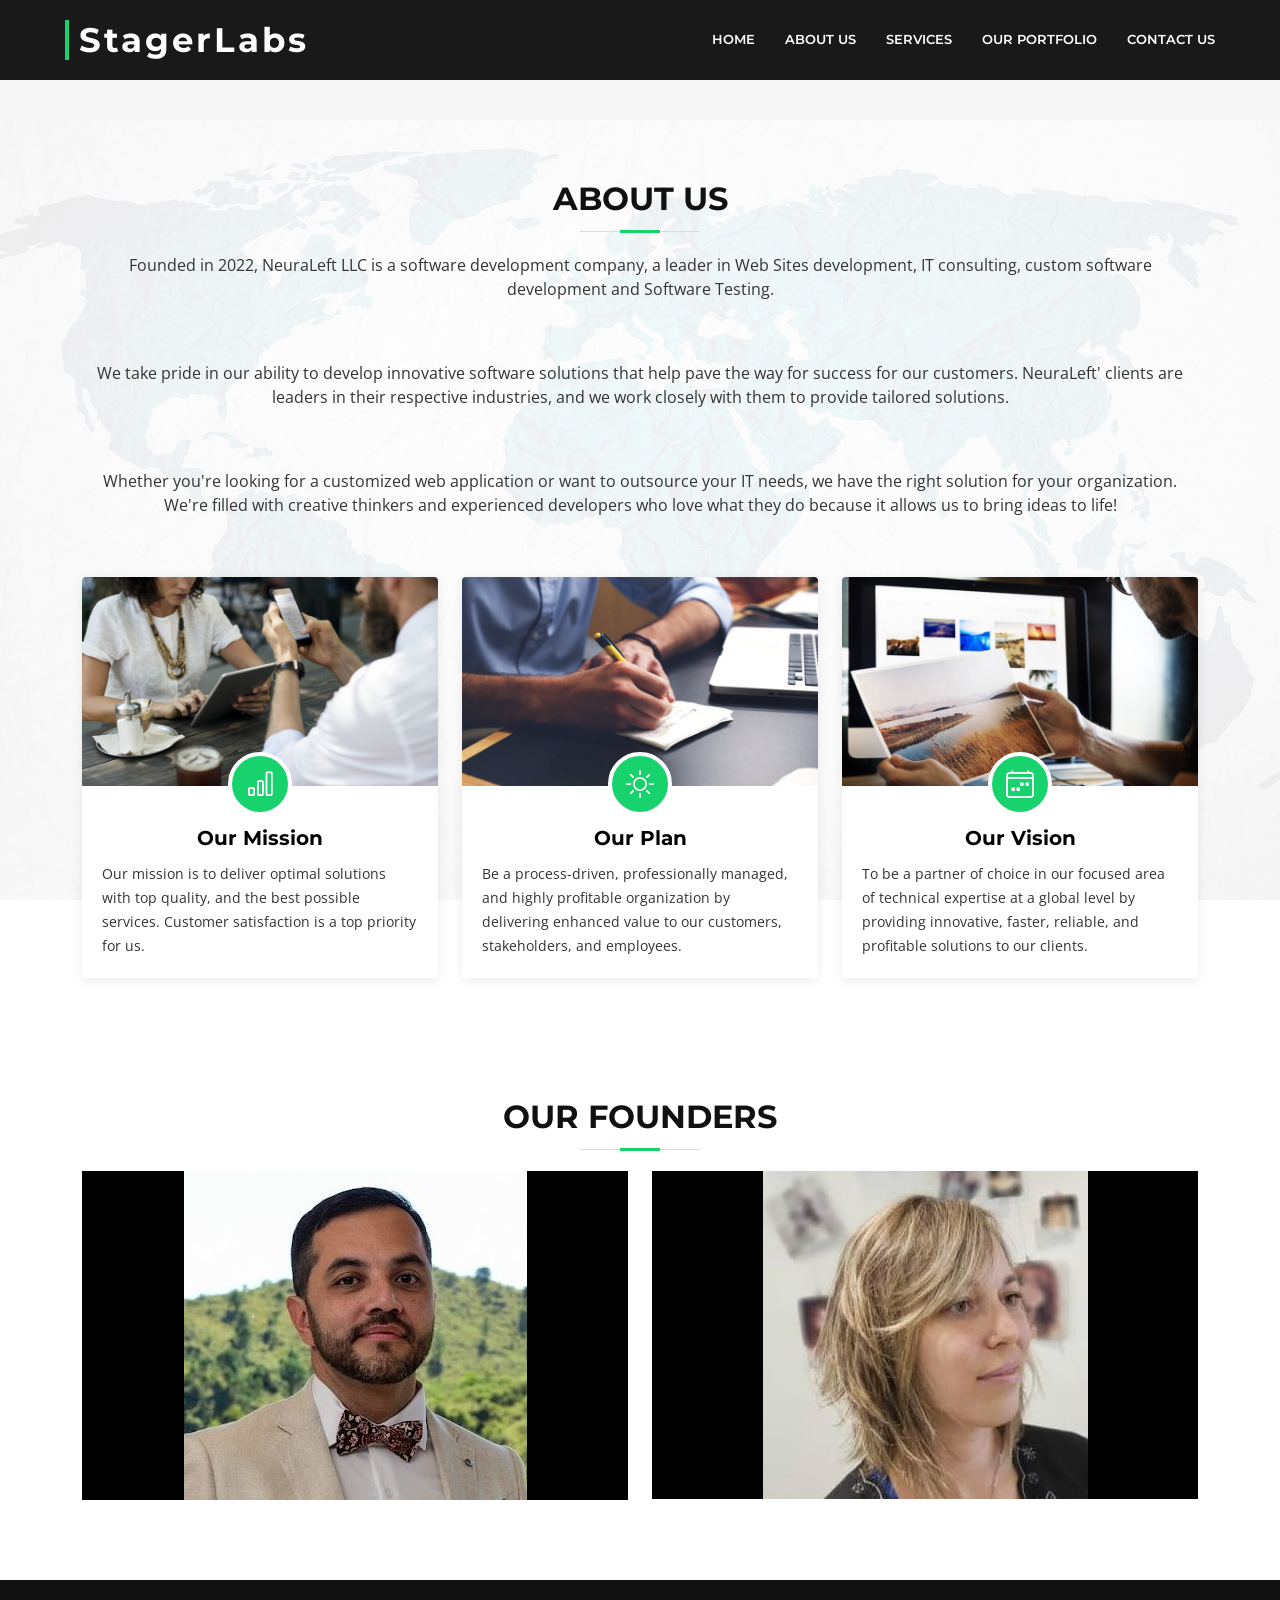
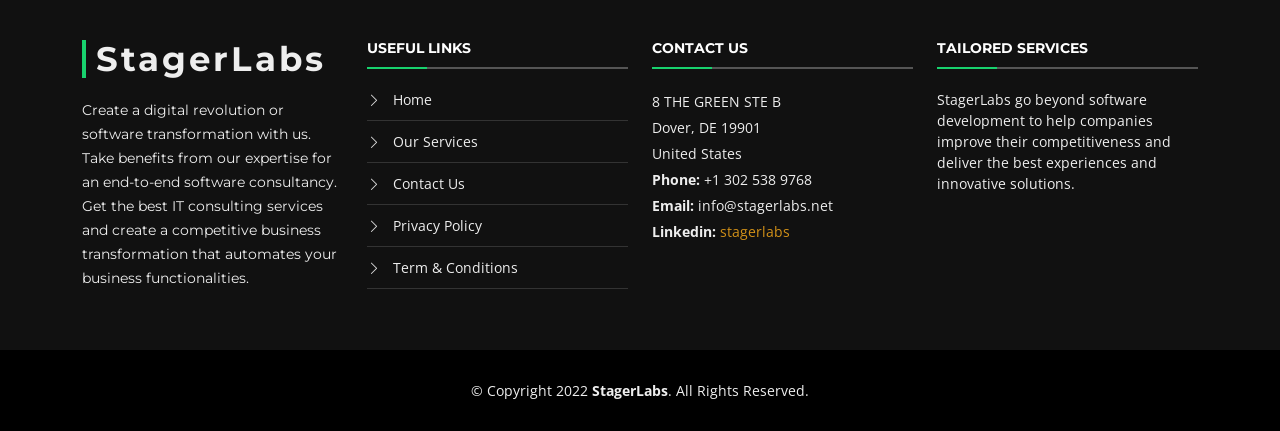
==== about-us/index.html @ a1358d3e "some changes" ====
<!DOCTYPE html>
<html lang="en">

<head>
  <meta charset="utf-8">
  <meta content="width=device-width, initial-scale=1.0" name="viewport">

  <title>StagerLabs LLC</title>
  <meta content="" name="description">
  <meta content="" name="keywords">

  <!-- Favicons -->
  <link href="assets/img/favicon.png" rel="icon">
  <link href="assets/img/apple-touch-icon.png" rel="apple-touch-icon">

  <!-- Google Fonts -->
  <link href="https://fonts.googleapis.com/css?family=Open+Sans:300,300i,400,400i,700,700i|Montserrat:300,400,500,700" rel="stylesheet">

  <!-- Vendor CSS Files -->
  <link href="assets/vendor/animate.css/animate.min.css" rel="stylesheet">
  <link href="assets/vendor/aos/aos.css" rel="stylesheet">
  <link href="assets/vendor/bootstrap/css/bootstrap.min.css" rel="stylesheet">
  <link href="assets/vendor/bootstrap-icons/bootstrap-icons.css" rel="stylesheet">
  <link href="assets/vendor/glightbox/css/glightbox.min.css" rel="stylesheet">
  <link href="assets/vendor/swiper/swiper-bundle.min.css" rel="stylesheet">

  <!-- Template Main CSS File -->
  <link href="assets/css/style.css" rel="stylesheet">
  
	<!-- Global site tag (gtag.js) - Google Analytics -->
	<script async src="https://www.googletagmanager.com/gtag/js?id=G-P2Z96GZ2QM"></script>
	<script>
	  window.dataLayer = window.dataLayer || [];
	  function gtag(){dataLayer.push(arguments);}
	  gtag('js', new Date());

	  gtag('config', 'G-P2Z96GZ2QM');
	</script>
  
</head>

<body>

  <!-- ======= Header ======= -->
  <header id="header" class="fixed-top d-flex align-items-center">
    <div class="container-fluid">

      <div class="row justify-content-center align-items-center">
        <div class="col-xl-11 d-flex align-items-center justify-content-between">
          <h1 class="logo"><a href="https://stagerlabs.net/">StagerLabs</a></h1>

          <nav id="navbar" class="navbar">
            <ul>
              <li><a class="nav-link scrollto" href="https://www.stagerlabs.net/">Home</a></li>
              <li><a class="nav-link scrollto" href="https://www.stagerlabs.net/about-us">About Us</a></li>
              <li><a class="nav-link scrollto" href="https://www.stagerlabs.net/services">Services</a></li>
              <li><a class="nav-link scrollto" href="https://www.stagerlabs.net/portfolio">Our Portfolio</a></li>
              <li><a class="nav-link scrollto" href="https://www.stagerlabs.net/contact-us">Contact Us</a></li>		  
            </ul>
            <i class="bi bi-list mobile-nav-toggle"></i>
          </nav><!-- .navbar -->
        </div>
      </div>

    </div>
  </header><!-- End Header -->

  <main id="main">
  
    <!-- ======= Breadcrumbs ======= -->
    <section id="breadcrumbs" class="breadcrumbs">
      <div class="container"></div>
    </section><!-- End Breadcrumbs -->  

    <!-- ======= About Us Section ======= -->
    <section id="about">
      <div class="container" data-aos="fade-up">

        <header class="section-header">
          <h3>About Us</h3>
		  
          <p> Founded in 2022, NeuraLeft LLC is a software development company, a leader in Web Sites development, IT consulting, custom software development and Software Testing. </p>
		  <p> We take pride in our ability to develop innovative software solutions that help pave the way for success for our customers. NeuraLeft' clients are leaders in their respective industries, and we work closely with them to provide tailored solutions. </p> 
		  
		  <p> Whether you're looking for a customized web application or want to outsource your IT needs, we have the right solution for your organization. We're filled with creative thinkers and experienced developers who love what they do because it allows us to bring ideas to life! </p>		  
		  
		  
        </header>

        <div class="row about-cols">

          <div class="col-md-4" data-aos="fade-up" data-aos-delay="100">
            <div class="about-col">
              <div class="img">
                <img src="assets/img/about-mission.jpg" alt="" class="img-fluid">
                <div class="icon"><i class="bi bi-bar-chart"></i></div>
              </div>
              <h2 class="title"><a href="#">Our Mission</a></h2>
              <p>
                Our mission is to deliver optimal solutions with top quality, and the best possible services. Customer satisfaction is a top priority for us.
              </p>
            </div>
          </div>

          <div class="col-md-4" data-aos="fade-up" data-aos-delay="200">
            <div class="about-col">
              <div class="img">
                <img src="assets/img/about-plan.jpg" alt="" class="img-fluid">
                <div class="icon"><i class="bi bi-brightness-high"></i></div>
              </div>
              <h2 class="title"><a href="#">Our Plan</a></h2>
              <p>
                Be a process-driven, professionally managed, and highly profitable organization by delivering enhanced value to our customers, stakeholders, and employees.
              </p>
            </div>
          </div>

          <div class="col-md-4" data-aos="fade-up" data-aos-delay="300">
            <div class="about-col">
              <div class="img">
                <img src="assets/img/about-vision.jpg" alt="" class="img-fluid">
                <div class="icon"><i class="bi bi-calendar4-week"></i></div>
              </div>
              <h2 class="title"><a href="#">Our Vision</a></h2>
              <p>
                To be a partner of choice in our focused area of technical expertise at a global level by providing innovative, faster, reliable, and profitable solutions to our clients.
              </p>
            </div>
          </div>

        </div>

      </div>
    </section><!-- End About Us Section -->
	
    <!-- ======= Team Section ======= -->
    <section id="team">
      <div class="container" data-aos="fade-up">
        <div class="section-header">
          <h3>Our Founders</h3>
        </div>

        <div class="row">

          <div class="col-md-6 col-sm-4">
            <div class="member" data-aos="fade-up" data-aos-delay="100">
              <img src="assets/img/team-1.jpg" class="img-fluid" alt="">
              <div class="member-info">
                <div class="member-info-content">
                  <h4>Marcos Oviedo</h4>
                  <span>CEO & CTO</span>
                  <div class="social">
                    <a href="https://twitter.com/marcosd4h"><i class="bi bi-twitter"></i></a>
                    <a href="https://github.com/marcosd4h/"><i class="bi bi-github"></i></a>
                    <a href="https://www.linkedin.com/in/marcosoviedo/"><i class="bi bi-linkedin"></i></a>
                  </div>
                </div>
              </div>
            </div>
          </div>

          <div class="col-md-6 col-sm-4">
            <div class="member" data-aos="fade-up" data-aos-delay="200">
              <img src="assets/img/team-2.jpg" class="img-fluid" alt="">
              <div class="member-info">
                <div class="member-info-content">
                  <h4>Belen Perez Herrera</h4>
                  <span>RRHH</span>
                  <div class="social">
                     <a href="https://www.linkedin.com/in/belen-perez-herrera-75100838/"><i class="bi bi-linkedin"></i></a>
                  </div>
                </div>
              </div>
            </div>
          </div>

        </div>
      </div>
    </section><!-- End Team Section -->	

  </main><!-- End #main -->

  <!-- ======= Footer ======= -->
  <footer id="footer">
    <div class="footer-top">
      <div class="container">
        <div class="row">

          <div class="col-lg-3 col-md-6 footer-info">
            <h3>StagerLabs</h3>
            <p>Create a digital revolution or software transformation with us. Take benefits from our expertise for an end-to-end software consultancy. Get the best IT consulting services and create a competitive business transformation that automates your business functionalities.</p>
          </div>

          <div class="col-lg-3 col-md-6 footer-links">
            <h4>Useful Links</h4>
            <ul>
              <li><i class="bi bi-chevron-right"></i> <a href="https://www.stagerlabs.net/">Home</a></li>
              <li><i class="bi bi-chevron-right"></i> <a href="https://www.stagerlabs.net/services">Our Services</a></li>
              <li><i class="bi bi-chevron-right"></i> <a href="https://www.stagerlabs.net/contact-us">Contact Us</a></li>			  
              <li><i class="bi bi-chevron-right"></i> <a href="https://www.stagerlabs.net/privacy-policy">Privacy Policy</a></li>
              <li><i class="bi bi-chevron-right"></i> <a href="https://www.stagerlabs.net/terms-conditions">Term & Conditions</a></li>
            </ul>
          </div>

          <div class="col-lg-3 col-md-6 footer-contact">
            <h4>Contact Us</h4>
            <p>
              8 THE GREEN STE B <br>
              Dover, DE 19901<br>
              United States <br>
              <strong>Phone:</strong> +1 302 538 9768<br>
              <strong>Email:</strong> info@stagerlabs.net<br>
              <strong>Linkedin:</strong> <a href="https://linkedin.com/company/stagerlabs">stagerlabs</a><br>
            </p>

          </div>

          <div class="col-lg-3 col-md-6 footer-newsletter">
            <h4>Tailored services</h4>
            <p>StagerLabs go beyond software development to help companies improve their competitiveness and deliver the best experiences and innovative solutions. </p>
          </div>

        </div>
      </div>
    </div>

    <div class="container">
      <div class="copyright">
        &copy; Copyright 2022 <strong>StagerLabs</strong>. All Rights Reserved.
      </div>
    </div>
  </footer><!-- End Footer -->

  <a href="#" class="back-to-top d-flex align-items-center justify-content-center"><i class="bi bi-arrow-up-short"></i></a>
  <!-- Uncomment below i you want to use a preloader -->
  <!-- <div id="preloader"></div> -->

  <!-- Vendor JS Files -->
  <script src="assets/vendor/purecounter/purecounter.js"></script>
  <script src="assets/vendor/aos/aos.js"></script>
  <script src="assets/vendor/bootstrap/js/bootstrap.bundle.min.js"></script>
  <script src="assets/vendor/glightbox/js/glightbox.min.js"></script>
  <script src="assets/vendor/isotope-layout/isotope.pkgd.min.js"></script>
  <script src="assets/vendor/swiper/swiper-bundle.min.js"></script>
  <script src="assets/vendor/waypoints/noframework.waypoints.js"></script>
  <script src="assets/vendor/php-email-form/validate.js"></script>

  <!-- Template Main JS File -->
  <script src="assets/js/main.js"></script>

</body>

</html>
---- about-us/assets/css/style.css ----
/**
* Template Name: BizPage - v5.8.0
* Template URL: https://bootstrapmade.com/bizpage-bootstrap-business-template/
* Author: BootstrapMade.com
* License: https://bootstrapmade.com/license/
*/

/*--------------------------------------------------------------
# General
--------------------------------------------------------------*/
body {
  background: #fff;
  color: #666666;
  font-family: "Open Sans", sans-serif;
}

a {
  color: #d29118;
  transition: 0.5s;
  text-decoration: none;
}

a:hover, a:active, a:focus {
  color: #d29118;
  outline: none;
  text-decoration: none;
}

p {
  padding: 0;
  margin: 0 0 30px 0;
}

h1, h2, h3, h4, h5, h6 {
  font-family: "Montserrat", sans-serif;
  font-weight: 400;
  margin: 0 0 20px 0;
  padding: 0;
}

/*--------------------------------------------------------------
# Back to top button
--------------------------------------------------------------*/
.back-to-top {
  position: fixed;
  visibility: hidden;
  opacity: 0;
  right: 15px;
  bottom: 15px;
  z-index: 996;
  background: #18d26e;
  width: 40px;
  height: 40px;
  border-radius: 50px;
  transition: all 0.4s;
}
.back-to-top i {
  font-size: 28px;
  color: #fff;
  line-height: 0;
}
.back-to-top:hover {
  background: #2ce782;
  color: #fff;
}
.back-to-top.active {
  visibility: visible;
  opacity: 1;
}

/* Prelaoder */
#preloader {
  position: fixed;
  top: 0;
  left: 0;
  right: 0;
  bottom: 0;
  z-index: 9999;
  overflow: hidden;
  background: #fff;
}

#preloader:before {
  content: "";
  position: fixed;
  top: calc(50% - 30px);
  left: calc(50% - 30px);
  border: 6px solid #f2f2f2;
  border-top: 6px solid #18d26e;
  border-radius: 50%;
  width: 60px;
  height: 60px;
  -webkit-animation: animate-preloader 1s linear infinite;
  animation: animate-preloader 1s linear infinite;
}

@-webkit-keyframes animate-preloader {
  0% {
    transform: rotate(0deg);
  }
  100% {
    transform: rotate(360deg);
  }
}

@keyframes animate-preloader {
  0% {
    transform: rotate(0deg);
  }
  100% {
    transform: rotate(360deg);
  }
}
/*--------------------------------------------------------------
# Header
--------------------------------------------------------------*/
#header {
  transition: all 0.5s;
  z-index: 997;
  background: rgba(0, 0, 0, 0.9);
  height: 80px;
}
#header.header-transparent {
  background: transparent;
}
#header.header-scrolled {
  background: rgba(0, 0, 0, 0.9);
  height: 60px;
}
#header .logo {
  font-size: 34px;
  margin: 0;
  padding: 0;
  font-family: "Montserrat", sans-serif;
  font-weight: 700;
  letter-spacing: 3px;
  padding-left: 10px;
  border-left: 4px solid #18d26e;
}
#header .logo a {
  color: #fff;
}
#header .logo img {
  max-height: 40px;
}
@media (max-width: 992px) {
  #header .logo {
    font-size: 28px;
  }
}

/*--------------------------------------------------------------
# Navigation Menu
--------------------------------------------------------------*/
/**
* Desktop Navigation 
*/
.navbar {
  padding: 0;
}
.navbar ul {
  margin: 0;
  padding: 0;
  display: flex;
  list-style: none;
  align-items: center;
}
.navbar li {
  position: relative;
}
.navbar a, .navbar a:focus {
  display: flex;
  align-items: center;
  justify-content: space-between;
  padding: 10px 0 10px 30px;
  font-family: "Montserrat", sans-serif;
  font-size: 13px;
  font-weight: 600;
  color: #fff;
  white-space: nowrap;
  text-transform: uppercase;
  transition: 0.3s;
}
.navbar a i, .navbar a:focus i {
  font-size: 12px;
  line-height: 0;
  margin-left: 5px;
}
.navbar a:hover, .navbar .active, .navbar .active:focus, .navbar li:hover > a {
  color: #18d26e;
}
.navbar .dropdown ul {
  display: block;
  position: absolute;
  left: 14px;
  top: calc(100% + 30px);
  margin: 0;
  padding: 10px 0;
  z-index: 99;
  opacity: 0;
  visibility: hidden;
  background: #fff;
  box-shadow: 0px 0px 30px rgba(127, 137, 161, 0.25);
  transition: 0.3s;
}
.navbar .dropdown ul li {
  min-width: 200px;
}
.navbar .dropdown ul a {
  padding: 10px 20px;
  text-transform: none;
  color: #666666;
}
.navbar .dropdown ul a i {
  font-size: 12px;
}
.navbar .dropdown ul a:hover, .navbar .dropdown ul .active:hover, .navbar .dropdown ul li:hover > a {
  color: #18d26e;
}
.navbar .dropdown:hover > ul {
  opacity: 1;
  top: 100%;
  visibility: visible;
}
.navbar .dropdown .dropdown ul {
  top: 0;
  left: calc(100% - 30px);
  visibility: hidden;
}
.navbar .dropdown .dropdown:hover > ul {
  opacity: 1;
  top: 0;
  left: 100%;
  visibility: visible;
}
@media (max-width: 1366px) {
  .navbar .dropdown .dropdown ul {
    left: -90%;
  }
  .navbar .dropdown .dropdown:hover > ul {
    left: -100%;
  }
}

/**
* Mobile Navigation 
*/
.mobile-nav-toggle {
  color: #fff;
  font-size: 28px;
  cursor: pointer;
  display: none;
  line-height: 0;
  transition: 0.5s;
}

@media (max-width: 991px) {
  .mobile-nav-toggle {
    display: block;
  }

  .navbar ul {
    display: none;
  }
}
.navbar-mobile {
  position: fixed;
  overflow: hidden;
  top: 0;
  right: 0;
  left: 0;
  bottom: 0;
  background: rgba(26, 26, 26, 0.9);
  transition: 0.3s;
  z-index: 999;
}
.navbar-mobile .mobile-nav-toggle {
  position: absolute;
  top: 15px;
  right: 15px;
}
.navbar-mobile ul {
  display: block;
  position: absolute;
  top: 55px;
  right: 15px;
  bottom: 15px;
  left: 15px;
  padding: 10px 0;
  background-color: #fff;
  overflow-y: auto;
  transition: 0.3s;
}
.navbar-mobile a, .navbar-mobile a:focus {
  padding: 10px 20px;
  font-size: 15px;
  color: #333333;
}
.navbar-mobile a:hover, .navbar-mobile .active, .navbar-mobile li:hover > a {
  color: #18d26e;
}
.navbar-mobile .getstarted, .navbar-mobile .getstarted:focus {
  margin: 15px;
}
.navbar-mobile .dropdown ul {
  position: static;
  display: none;
  margin: 10px 20px;
  padding: 10px 0;
  z-index: 99;
  opacity: 1;
  visibility: visible;
  background: #fff;
  box-shadow: 0px 0px 30px rgba(127, 137, 161, 0.25);
}
.navbar-mobile .dropdown ul li {
  min-width: 200px;
}
.navbar-mobile .dropdown ul a {
  padding: 10px 20px;
}
.navbar-mobile .dropdown ul a i {
  font-size: 12px;
}
.navbar-mobile .dropdown ul a:hover, .navbar-mobile .dropdown ul .active:hover, .navbar-mobile .dropdown ul li:hover > a {
  color: #18d26e;
}
.navbar-mobile .dropdown > .dropdown-active {
  display: block;
}

/*--------------------------------------------------------------
# Hero Section
--------------------------------------------------------------*/
#hero {
  width: 100%;
  height: 100vh;
  background: #000;
  overflow: hidden;
  position: relative;
}
@media (max-height: 500px) {
  #hero {
    height: 150vh;
  }
}
#hero .carousel, #hero .carousel-inner, #hero .carousel-item, #hero .carousel-item::before {
  position: absolute;
  top: 0;
  right: 0;
  left: 0;
  bottom: 0;
}
#hero .carousel-item {
  background-size: cover;
  background-position: center;
  background-repeat: no-repeat;
}
#hero .carousel-item::before {
  content: "";
  background-color: rgba(0, 0, 0, 0.7);
}
#hero .carousel-container {
  display: flex;
  justify-content: center;
  align-items: center;
  position: absolute;
  bottom: 0;
  top: 70px;
  left: 50px;
  right: 50px;
}
#hero .container {
  text-align: center;
}
#hero h2 {
  color: #fff;
  margin-bottom: 30px;
  font-size: 48px;
  font-weight: 700;
}
@media (max-width: 768px) {
  #hero h2 {
    font-size: 28px;
  }
}
#hero p {
  width: 80%;
  margin: 0 auto 30px auto;
  color: #fff;
}
@media (min-width: 1024px) {
  #hero p {
    width: 60%;
  }
}
#hero .carousel-fade {
  overflow: hidden;
}
#hero .carousel-fade .carousel-inner .carousel-item {
  transition-property: opacity;
}
#hero .carousel-fade .carousel-inner .carousel-item,
#hero .carousel-fade .carousel-inner .active.carousel-item-start,
#hero .carousel-fade .carousel-inner .active.carousel-item-end {
  opacity: 0;
}
#hero .carousel-fade .carousel-inner .active,
#hero .carousel-fade .carousel-inner .carousel-item-next.carousel-item-start,
#hero .carousel-fade .carousel-inner .carousel-item-prev.carousel-item-end {
  opacity: 1;
  transition: 0.5s;
}
#hero .carousel-fade .carousel-inner .carousel-item-next,
#hero .carousel-fade .carousel-inner .carousel-item-prev,
#hero .carousel-fade .carousel-inner .active.carousel-item-start,
#hero .carousel-fade .carousel-inner .active.carousel-item-end {
  left: 0;
  transform: translate3d(0, 0, 0);
}
#hero .carousel-control-prev, #hero .carousel-control-next {
  width: 10%;
}
@media (min-width: 1024px) {
  #hero .carousel-control-prev, #hero .carousel-control-next {
    width: 5%;
  }
}
#hero .carousel-control-next-icon, #hero .carousel-control-prev-icon {
  background: none;
  font-size: 32px;
  line-height: 1;
}
#hero .carousel-indicators li {
  cursor: pointer;
}
#hero .btn-get-started {
  font-family: "Montserrat", sans-serif;
  font-weight: 500;
  font-size: 16px;
  letter-spacing: 1px;
  display: inline-block;
  padding: 8px 32px;
  border-radius: 50px;
  transition: 0.5s;
  margin: 10px;
  color: #fff;
  background: #18d26e;
}
#hero .btn-get-started:hover {
  background: #fff;
  color: #18d26e;
}

/*--------------------------------------------------------------
# Sections
--------------------------------------------------------------*/
section {
  overflow: hidden;
}

/* Sections Header
--------------------------------*/
.section-header h3 {
  font-size: 32px;
  color: #111;
  text-transform: uppercase;
  text-align: center;
  font-weight: 700;
  position: relative;
  padding-bottom: 15px;
}
.section-header h3::before {
  content: "";
  position: absolute;
  display: block;
  width: 120px;
  height: 1px;
  background: #ddd;
  bottom: 1px;
  left: calc(50% - 60px);
}
.section-header h3::after {
  content: "";
  position: absolute;
  display: block;
  width: 40px;
  height: 3px;
  background: #18d26e;
  bottom: 0;
  left: calc(50% - 20px);
}
.section-header p {
  text-align: center;
  padding-bottom: 30px;
  color: #333;
}

/* Section with background
--------------------------------*/
.section-bg {
  background: #f7f7f7;
}

/*--------------------------------------------------------------
# Breadcrumbs
--------------------------------------------------------------*/
.breadcrumbs {
  padding: 20px 0;
  background-color: #f7f7f7;
  min-height: 40px;
  margin-top: 80px;
}
.breadcrumbs h2 {
  font-size: 24px;
  margin-bottom: 0;
  font-weight: 400;
}
.breadcrumbs ol {
  display: flex;
  flex-wrap: wrap;
  list-style: none;
  padding: 0;
  margin: 0;
  font-size: 14px;
}
.breadcrumbs ol li + li {
  padding-left: 10px;
}
.breadcrumbs ol li + li::before {
  display: inline-block;
  padding-right: 10px;
  color: #6c757d;
  content: "/";
}
@media (max-width: 768px) {
  .breadcrumbs .d-flex {
    display: block !important;
  }
  .breadcrumbs ol {
    display: block;
  }
  .breadcrumbs ol li {
    display: inline-block;
  }
}

/* Featured Services Section
--------------------------------*/
#featured-services {
  background: #000;
}
#featured-services .box {
  padding: 30px 20px;
}
#featured-services .box-bg {
  background-image: linear-gradient(0deg, #000000 0%, #242323 50%, #000000 100%);
}
#featured-services i {
  color: #18d26e;
  font-size: 48px;
  display: inline-block;
  line-height: 1;
}
#featured-services h4 {
  font-weight: 400;
  margin: 15px 0;
  font-size: 18px;
}
#featured-services h4 a {
  color: #fff;
}
#featured-services h4 a:hover {
  color: #18d26e;
}
#featured-services p {
  font-size: 14px;
  line-height: 24px;
  color: #fff;
  margin-bottom: 0;
}

/* About Us Section
--------------------------------*/
#about {
  background: url("../img/about-bg.jpg") center top no-repeat fixed;
  background-size: cover;
  padding: 60px 0 40px 0;
  position: relative;
}
#about::before {
  content: "";
  position: absolute;
  left: 0;
  right: 0;
  top: 0;
  bottom: 0;
  background: rgba(255, 255, 255, 0.92);
  z-index: 9;
}
#about .container {
  position: relative;
  z-index: 10;
}
#about .about-col {
  background: #fff;
  border-radius: 0 0 4px 4px;
  box-shadow: 0px 2px 12px rgba(0, 0, 0, 0.08);
  margin-bottom: 20px;
}
#about .about-col .img {
  position: relative;
}
#about .about-col .img img {
  border-radius: 4px 4px 0 0;
}
#about .about-col .icon {
  width: 64px;
  height: 64px;
  text-align: center;
  position: absolute;
  background-color: #18d26e;
  border-radius: 50%;
  border: 4px solid #fff;
  left: calc(50% - 32px);
  bottom: -30px;
  transition: 0.3s;
  display: flex;
  align-items: center;
  justify-content: center;
}
#about .about-col i {
  font-size: 28px;
  line-height: 0;
  color: #fff;
  transition: 0.3s;
}
#about .about-col:hover .icon {
  background-color: #fff;
}
#about .about-col:hover i {
  color: #18d26e;
}
#about .about-col h2 {
  color: #000;
  text-align: center;
  font-weight: 700;
  font-size: 20px;
  padding: 0;
  margin: 40px 0 12px 0;
}
#about .about-col h2 a {
  color: #000;
}
#about .about-col h2 a:hover {
  color: #18d26e;
}
#about .about-col p {
  font-size: 14px;
  line-height: 24px;
  color: #333;
  margin-bottom: 0;
  padding: 0 20px 20px 20px;
}

/* Services Section
--------------------------------*/
#services {
  background: #fff;
  background-size: cover;
  padding: 60px 0 40px 0;
}
#services .box {
  margin-bottom: 30px;
}
#services .icon {
  float: left;
}
#services .icon i {
  color: #18d26e;
  font-size: 36px;
  line-height: 0;
  transition: 0.5s;
}
#services .title {
  margin-left: 60px;
  font-weight: 700;
  margin-bottom: 15px;
  font-size: 18px;
}
#services .title a {
  color: #111;
}
#services .box:hover .title a {
  color: #18d26e;
}
#services .description {
  font-size: 14px;
  margin-left: 60px;
  line-height: 24px;
  margin-bottom: 0;
}

/* Call To Action Section
--------------------------------*/
#call-to-action {
  background: linear-gradient(rgba(0, 142, 99, 0.1), rgba(0, 0, 0, 0.1)), url(../img/call-to-action-bg.jpg) fixed center center;
  background-size: cover;
  padding: 60px 0;
}
#call-to-action h3 {
  color: #fff;
  font-size: 28px;
  font-weight: 700;
}
#call-to-action p {
  color: #fff;
}
#call-to-action .cta-btn {
  font-family: "Montserrat", sans-serif;
  text-transform: uppercase;
  font-weight: 500;
  font-size: 16px;
  letter-spacing: 1px;
  display: inline-block;
  padding: 8px 28px;
  border-radius: 25px;
  transition: 0.5s;
  margin-top: 10px;
  border: 2px solid #fff;
  color: #fff;
}
#call-to-action .cta-btn:hover {
  background: #18d26e;
  border: 2px solid #18d26e;
}

/* Call To Action Section
--------------------------------*/
#skills {
  padding: 60px 0;
}
#skills .progress {
  height: 35px;
  margin-bottom: 10px;
  border-radius: 0;
}
#skills .progress .skill {
  font-family: "Open Sans", sans-serif;
  line-height: 35px;
  padding: 0;
  margin: 0 0 0 20px;
  text-transform: uppercase;
}
#skills .progress .skill .val {
  float: right;
  font-style: normal;
  margin: 0 20px 0 0;
}
#skills .progress-bar {
  width: 1px;
  text-align: left;
  transition: 0.9s;
}

/* Facts Section
--------------------------------*/
#facts {
  background: url("../img/facts-bg.jpg") center top no-repeat fixed;
  background-size: cover;
  padding: 60px 0 0 0;
  position: relative;
}
#facts::before {
  content: "";
  position: absolute;
  left: 0;
  right: 0;
  top: 0;
  bottom: 0;
  background: rgba(255, 255, 255, 0.88);
  z-index: 9;
}
#facts .container {
  position: relative;
  z-index: 10;
}
#facts .counters span {
  font-family: "Montserrat", sans-serif;
  font-weight: bold;
  font-size: 48px;
  display: block;
  color: #18d26e;
}
#facts .counters p {
  padding: 0;
  margin: 0 0 20px 0;
  font-family: "Montserrat", sans-serif;
  font-size: 14px;
  color: #111;
}
#facts .facts-img {
  text-align: center;
  padding-top: 30px;
}

/* Portfolio Section
--------------------------------*/
#portfolio {
  padding: 60px 0;
}
#portfolio #portfolio-flters {
  padding: 0;
  margin: 5px 0 35px 0;
  list-style: none;
  text-align: center;
}
#portfolio #portfolio-flters li {
  cursor: pointer;
  margin: 15px 15px 15px 0;
  display: inline-block;
  padding: 10px 20px;
  font-size: 12px;
  line-height: 20px;
  color: #666666;
  border-radius: 4px;
  text-transform: uppercase;
  background: #fff;
  margin-bottom: 5px;
  transition: all 0.3s ease-in-out;
}
#portfolio #portfolio-flters li:hover, #portfolio #portfolio-flters li.filter-active {
  background: #18d26e;
  color: #fff;
}
#portfolio #portfolio-flters li:last-child {
  margin-right: 0;
}
#portfolio .portfolio-wrap {
  box-shadow: 0px 2px 12px rgba(0, 0, 0, 0.08);
  transition: 0.3s;
}
#portfolio .portfolio-wrap:hover {
  box-shadow: 0px 4px 14px rgba(0, 0, 0, 0.16);
}
#portfolio .portfolio-item {
  position: relative;
  height: 360px;
  overflow: hidden;
}
#portfolio .portfolio-item figure {
  background: #000;
  overflow: hidden;
  height: 240px;
  position: relative;
  border-radius: 4px 4px 0 0;
  margin: 0;
}
#portfolio .portfolio-item figure:hover img {
  opacity: 0.4;
  transition: 0.3s;
}
#portfolio .portfolio-item figure .link-preview, #portfolio .portfolio-item figure .link-details {
  position: absolute;
  display: inline-flex;
  align-items: center;
  justify-content: center;
  opacity: 0;
  line-height: 1;
  text-align: center;
  width: 36px;
  height: 36px;
  background: #fff;
  border-radius: 50%;
  transition: 0.2s linear;
}
#portfolio .portfolio-item figure .link-preview i, #portfolio .portfolio-item figure .link-details i {
  font-size: 22px;
  color: #333;
  line-height: 0;
}
#portfolio .portfolio-item figure .link-preview:hover, #portfolio .portfolio-item figure .link-details:hover {
  background: #18d26e;
}
#portfolio .portfolio-item figure .link-preview:hover i, #portfolio .portfolio-item figure .link-details:hover i {
  color: #fff;
}
#portfolio .portfolio-item figure .link-preview {
  left: calc(50% - 38px);
  top: calc(50% - 18px);
}
#portfolio .portfolio-item figure .link-details {
  right: calc(50% - 38px);
  top: calc(50% - 18px);
}
#portfolio .portfolio-item figure:hover .link-preview {
  opacity: 1;
  left: calc(50% - 44px);
}
#portfolio .portfolio-item figure:hover .link-details {
  opacity: 1;
  right: calc(50% - 44px);
}
#portfolio .portfolio-item .portfolio-info {
  background: #fff;
  text-align: center;
  padding: 30px;
  height: 90px;
  border-radius: 0 0 3px 3px;
}
#portfolio .portfolio-item .portfolio-info h4 {
  font-size: 18px;
  line-height: 1px;
  font-weight: 700;
  margin-bottom: 18px;
  padding-bottom: 0;
}
#portfolio .portfolio-item .portfolio-info h4 a {
  color: #333;
}
#portfolio .portfolio-item .portfolio-info h4 a:hover {
  color: #18d26e;
}
#portfolio .portfolio-item .portfolio-info p {
  padding: 0;
  margin: 0;
  color: #b8b8b8;
  font-weight: 500;
  font-size: 14px;
  text-transform: uppercase;
}

/*--------------------------------------------------------------
# Portfolio Details
--------------------------------------------------------------*/
.portfolio-details {
  padding-top: 40px;
}
.portfolio-details .portfolio-details-slider img {
  width: 100%;
}
.portfolio-details .portfolio-details-slider .swiper-pagination {
  margin-top: 20px;
  position: relative;
}
.portfolio-details .portfolio-details-slider .swiper-pagination .swiper-pagination-bullet {
  width: 12px;
  height: 12px;
  background-color: #fff;
  opacity: 1;
  border: 1px solid #18d26e;
}
.portfolio-details .portfolio-details-slider .swiper-pagination .swiper-pagination-bullet-active {
  background-color: #18d26e;
}
.portfolio-details .portfolio-info {
  padding: 30px;
  box-shadow: 0px 0 30px rgba(51, 51, 51, 0.08);
}
.portfolio-details .portfolio-info h3 {
  font-size: 22px;
  font-weight: 700;
  margin-bottom: 20px;
  padding-bottom: 20px;
  border-bottom: 1px solid #eee;
}
.portfolio-details .portfolio-info ul {
  list-style: none;
  padding: 0;
  font-size: 15px;
}
.portfolio-details .portfolio-info ul li + li {
  margin-top: 10px;
}
.portfolio-details .portfolio-description {
  padding-top: 30px;
}
.portfolio-details .portfolio-description h2 {
  font-size: 26px;
  font-weight: 700;
  margin-bottom: 20px;
}
.portfolio-details .portfolio-description p {
  padding: 0;
}

/* Clients Section
--------------------------------*/
#clients {
  padding: 60px 0;
}
#clients img {
  opacity: 0.5;
  transition: 0.3s;
}
#clients img:hover {
  opacity: 1;
}
#clients .swiper-pagination {
  margin-top: 30px;
  position: relative;
}
#clients .swiper-pagination .swiper-pagination-bullet {
  width: 12px;
  height: 12px;
  background-color: #fff;
  opacity: 1;
  border: 1px solid #18d26e;
}
#clients .swiper-pagination .swiper-pagination-bullet-active {
  background-color: #18d26e;
}

/* Testimonials Section
--------------------------------*/
#testimonials {
  padding: 60px 0;
}
#testimonials .section-header {
  margin-bottom: 40px;
}
#testimonials .testimonials-carousel, #testimonials .testimonials-slider {
  overflow: hidden;
}
#testimonials .testimonial-item {
  text-align: center;
}
#testimonials .testimonial-item .testimonial-img {
  width: 120px;
  border-radius: 50%;
  border: 4px solid #fff;
  margin: 0 auto;
}
#testimonials .testimonial-item h3 {
  font-size: 20px;
  font-weight: bold;
  margin: 10px 0 5px 0;
  color: #111;
}
#testimonials .testimonial-item h4 {
  font-size: 14px;
  color: #999;
  margin: 0 0 15px 0;
}
#testimonials .testimonial-item .quote-sign-left {
  margin-top: -15px;
  padding-right: 10px;
  display: inline-block;
  width: 37px;
}
#testimonials .testimonial-item .quote-sign-right {
  margin-bottom: -15px;
  padding-left: 10px;
  display: inline-block;
  max-width: 100%;
  width: 37px;
}
#testimonials .testimonial-item p {
  font-style: italic;
  margin: 0 auto 15px auto;
}
@media (min-width: 992px) {
  #testimonials .testimonial-item p {
    width: 80%;
  }
}
#testimonials .swiper-pagination {
  margin-top: 20px;
  position: relative;
}
#testimonials .swiper-pagination .swiper-pagination-bullet {
  width: 12px;
  height: 12px;
  background-color: #fff;
  opacity: 1;
  border: 1px solid #18d26e;
}
#testimonials .swiper-pagination .swiper-pagination-bullet-active {
  background-color: #18d26e;
}

/* Team Section
--------------------------------*/
#team {
  background: #fff;
  padding: 60px 0;
}
#team .member {
  text-align: center;
  margin-bottom: 20px;
  background: #000;
  position: relative;
}
#team .member .member-info {
  opacity: 0;
  display: flex;
  justify-content: center;
  align-items: center;
  position: absolute;
  bottom: 0;
  top: 0;
  left: 0;
  right: 0;
  transition: 0.2s;
}
#team .member .member-info-content {
  margin-top: -50px;
  transition: margin 0.2s;
}
#team .member:hover .member-info {
  background: rgba(0, 0, 0, 0.7);
  opacity: 1;
  transition: 0.4s;
}
#team .member:hover .member-info-content {
  margin-top: 0;
  transition: margin 0.4s;
}
#team .member h4 {
  font-weight: 700;
  margin-bottom: 2px;
  font-size: 18px;
  color: #fff;
}
#team .member span {
  font-style: italic;
  display: block;
  font-size: 13px;
  color: #fff;
}
#team .member .social {
  margin-top: 15px;
}
#team .member .social a {
  transition: none;
  color: #fff;
}
#team .member .social a:hover {
  color: #18d26e;
}
#team .member .social i {
  font-size: 18px;
  margin: 0 2px;
}

/* Contact Section
--------------------------------*/
#contact {
  padding: 60px 0;
}
#contact .contact-info {
  margin-bottom: 20px;
  text-align: center;
}
#contact .contact-info i {
  font-size: 48px;
  display: inline-block;
  margin-bottom: 10px;
  color: #18d26e;
}
#contact .contact-info address, #contact .contact-info p {
  margin-bottom: 0;
  color: #000;
}
#contact .contact-info h3 {
  font-size: 18px;
  margin-bottom: 15px;
  font-weight: bold;
  text-transform: uppercase;
  color: #999;
}
#contact .contact-info a {
  color: #000;
}
#contact .contact-info a:hover {
  color: #18d26e;
}
#contact .contact-address, #contact .contact-phone, #contact .contact-email {
  margin-bottom: 20px;
}
@media (min-width: 768px) {
  #contact .contact-address, #contact .contact-phone, #contact .contact-email {
    padding: 20px 0;
  }
}
@media (min-width: 768px) {
  #contact .contact-phone {
    border-left: 1px solid #ddd;
    border-right: 1px solid #ddd;
  }
}
#contact .php-email-form {
  box-shadow: 0 0 30px rgba(214, 215, 216, 0.6);
  padding: 30px;
  background: #fff;
}
#contact .php-email-form .error-message {
  display: none;
  color: #fff;
  background: #ed3c0d;
  text-align: left;
  padding: 15px;
  font-weight: 600;
}
#contact .php-email-form .error-message br + br {
  margin-top: 25px;
}
#contact .php-email-form .sent-message {
  display: none;
  color: #fff;
  background: #18d26e;
  text-align: center;
  padding: 15px;
  font-weight: 600;
}
#contact .php-email-form .loading {
  display: none;
  background: #fff;
  text-align: center;
  padding: 15px;
}
#contact .php-email-form .loading:before {
  content: "";
  display: inline-block;
  border-radius: 50%;
  width: 24px;
  height: 24px;
  margin: 0 10px -6px 0;
  border: 3px solid #18d26e;
  border-top-color: #eee;
  -webkit-animation: animate-loading 1s linear infinite;
  animation: animate-loading 1s linear infinite;
}
#contact .php-email-form .form-group {
  margin-bottom: 20px;
}
#contact .php-email-form input, #contact .php-email-form textarea {
  padding: 10px 14px;
  border-radius: 0;
  box-shadow: none;
  font-size: 15px;
}
#contact .php-email-form input::focus, #contact .php-email-form textarea::focus {
  background-color: #18d26e;
}
#contact .php-email-form button[type=submit] {
  background: #18d26e;
  border: 0;
  padding: 10px 30px;
  color: #fff;
  transition: 0.4s;
  cursor: pointer;
}
#contact .php-email-form button[type=submit]:hover {
  background: #13a456;
}
@-webkit-keyframes animate-loading {
  0% {
    transform: rotate(0deg);
  }
  100% {
    transform: rotate(360deg);
  }
}
@keyframes animate-loading {
  0% {
    transform: rotate(0deg);
  }
  100% {
    transform: rotate(360deg);
  }
}

/*--------------------------------------------------------------
# Blog
--------------------------------------------------------------*/
.blog {
  padding: 40px 0 20px 0;
}
.blog .entry {
  padding: 30px;
  margin-bottom: 60px;
  box-shadow: 0 4px 16px rgba(0, 0, 0, 0.1);
}
.blog .entry .entry-img {
  max-height: 440px;
  margin: -30px -30px 20px -30px;
  overflow: hidden;
}
.blog .entry .entry-title {
  font-size: 28px;
  font-weight: bold;
  padding: 0;
  margin: 0 0 20px 0;
}
.blog .entry .entry-title a {
  color: #333333;
  transition: 0.3s;
}
.blog .entry .entry-title a:hover {
  color: #18d26e;
}
.blog .entry .entry-meta {
  margin-bottom: 15px;
  color: #18d26e;
}
.blog .entry .entry-meta ul {
  display: flex;
  flex-wrap: wrap;
  list-style: none;
  align-items: center;
  padding: 0;
  margin: 0;
}
.blog .entry .entry-meta ul li + li {
  padding-left: 20px;
}
.blog .entry .entry-meta i {
  font-size: 16px;
  margin-right: 8px;
  line-height: 0;
}
.blog .entry .entry-meta a {
  color: #666666;
  font-size: 14px;
  display: inline-block;
  line-height: 1;
}
.blog .entry .entry-content p {
  line-height: 24px;
}
.blog .entry .entry-content .read-more {
  -moz-text-align-last: right;
  text-align-last: right;
}
.blog .entry .entry-content .read-more a {
  display: inline-block;
  background: #fff;
  color: #333333;
  padding: 6px 30px 8px 30px;
  transition: 0.3s;
  font-size: 14px;
  border-radius: 50px;
  border: 2px solid #18d26e;
}
.blog .entry .entry-content .read-more a:hover {
  background: #18d26e;
  color: #fff;
}
.blog .entry .entry-content h3 {
  font-size: 22px;
  margin-top: 30px;
  font-weight: bold;
}
.blog .entry .entry-content blockquote {
  overflow: hidden;
  background-color: #fafafa;
  padding: 60px;
  position: relative;
  text-align: center;
  margin: 20px 0;
}
.blog .entry .entry-content blockquote p {
  color: #666666;
  line-height: 1.6;
  margin-bottom: 0;
  font-style: italic;
  font-weight: 500;
  font-size: 22px;
}
.blog .entry .entry-content blockquote::after {
  content: "";
  position: absolute;
  left: 0;
  top: 0;
  bottom: 0;
  width: 3px;
  background-color: #18d26e;
  margin-top: 20px;
  margin-bottom: 20px;
}
.blog .entry .entry-footer {
  padding-top: 10px;
  border-top: 1px solid #e6e6e6;
}
.blog .entry .entry-footer i {
  color: #18d26e;
  display: inline;
}
.blog .entry .entry-footer a {
  color: #666666;
  transition: 0.3s;
}
.blog .entry .entry-footer a:hover {
  color: #18d26e;
}
.blog .entry .entry-footer .cats {
  list-style: none;
  display: inline;
  padding: 0 20px 0 0;
  font-size: 14px;
}
.blog .entry .entry-footer .cats li {
  display: inline-block;
}
.blog .entry .entry-footer .tags {
  list-style: none;
  display: inline;
  padding: 0;
  font-size: 14px;
}
.blog .entry .entry-footer .tags li {
  display: inline-block;
}
.blog .entry .entry-footer .tags li + li::before {
  padding-right: 6px;
  color: #6c757d;
  content: ",";
}
.blog .entry .entry-footer .share {
  font-size: 16px;
}
.blog .entry .entry-footer .share i {
  padding-left: 5px;
}
.blog .entry-single {
  margin-bottom: 30px;
}
.blog .blog-author {
  padding: 20px;
  margin-bottom: 30px;
  box-shadow: 0 4px 16px rgba(0, 0, 0, 0.1);
}
.blog .blog-author img {
  width: 120px;
  margin-right: 20px;
}
.blog .blog-author h4 {
  font-weight: 600;
  font-size: 22px;
  margin-bottom: 0px;
  padding: 0;
  color: #333333;
}
.blog .blog-author .social-links {
  margin: 0 10px 10px 0;
}
.blog .blog-author .social-links a {
  color: rgba(51, 51, 51, 0.4);
  margin-right: 5px;
  transition: 0.3s;
}
.blog .blog-author .social-links a:hover {
  color: #18d26e;
}
.blog .blog-author p {
  font-style: italic;
  color: #666666;
}
.blog .blog-comments {
  margin-bottom: 30px;
}
.blog .blog-comments .comments-count {
  font-weight: bold;
}
.blog .blog-comments .comment {
  margin-top: 30px;
  position: relative;
}
.blog .blog-comments .comment .comment-img {
  margin-right: 14px;
}
.blog .blog-comments .comment .comment-img img {
  width: 60px;
}
.blog .blog-comments .comment h5 {
  font-size: 16px;
  margin-bottom: 2px;
}
.blog .blog-comments .comment h5 a {
  font-weight: bold;
  color: #666666;
  transition: 0.3s;
}
.blog .blog-comments .comment h5 a:hover {
  color: #333333;
}
.blog .blog-comments .comment h5 .reply {
  padding-left: 10px;
  color: #18d26e;
}
.blog .blog-comments .comment h5 .reply i {
  font-size: 20px;
}
.blog .blog-comments .comment time {
  display: block;
  font-size: 14px;
  color: #999999;
  margin-bottom: 5px;
}
.blog .blog-comments .comment.comment-reply {
  padding-left: 40px;
}
.blog .blog-comments .reply-form {
  margin-top: 30px;
  padding: 30px;
  box-shadow: 0 4px 16px rgba(0, 0, 0, 0.1);
}
.blog .blog-comments .reply-form h4 {
  font-weight: bold;
  font-size: 22px;
}
.blog .blog-comments .reply-form p {
  font-size: 14px;
}
.blog .blog-comments .reply-form input {
  border-radius: 4px;
  padding: 10px 10px;
  font-size: 14px;
}
.blog .blog-comments .reply-form input:focus {
  box-shadow: none;
  border-color: #666666;
}
.blog .blog-comments .reply-form textarea {
  border-radius: 4px;
  padding: 10px 10px;
  font-size: 14px;
}
.blog .blog-comments .reply-form textarea:focus {
  box-shadow: none;
  border-color: #666666;
}
.blog .blog-comments .reply-form .form-group {
  margin-bottom: 25px;
}
.blog .blog-comments .reply-form .btn-primary {
  border-radius: 50px;
  padding: 10px 30px;
  border: 0;
  background-color: #18d26e;
}
.blog .blog-comments .reply-form .btn-primary:hover {
  background-color: #1ee57a;
}
.blog .blog-pagination {
  color: #18d26e;
}
.blog .blog-pagination ul {
  display: flex;
  padding: 0;
  margin: 0;
  list-style: none;
}
.blog .blog-pagination li {
  margin: 0 5px;
  transition: 0.3s;
}
.blog .blog-pagination li a {
  color: #18d26e;
  padding: 6px 20px;
  display: flex;
  align-items: center;
  justify-content: center;
  border-radius: 50px;
  font-weight: bold;
}
.blog .blog-pagination li.active, .blog .blog-pagination li:hover {
  background: #18d26e;
  border-radius: 50px;
}
.blog .blog-pagination li.active a, .blog .blog-pagination li:hover a {
  color: #fff;
}
.blog .sidebar {
  padding: 30px;
  margin: 0 0 60px 20px;
  box-shadow: 0 4px 16px rgba(0, 0, 0, 0.1);
}
.blog .sidebar .sidebar-title {
  font-size: 20px;
  font-weight: 700;
  padding: 0 0 0 0;
  margin: 0 0 15px 0;
  color: #333333;
  position: relative;
}
.blog .sidebar .sidebar-item {
  margin-bottom: 30px;
}
.blog .sidebar .search-form form {
  background: #fff;
  border: 1px solid #ddd;
  padding: 3px 10px;
  position: relative;
  border-radius: 50px;
}
.blog .sidebar .search-form form input {
  border: 0;
  padding: 4px;
  border-radius: 4px;
  width: calc(100% - 70px);
  box-shadow: none;
}
.blog .sidebar .search-form form input:focus {
  box-shadow: none;
}
.blog .sidebar .search-form form button {
  position: absolute;
  top: 0;
  right: 0;
  bottom: 0;
  border: 0;
  background: none;
  font-size: 16px;
  padding: 0 30px;
  margin: -1px;
  background: #18d26e;
  color: #fff;
  transition: 0.3s;
  line-height: 0;
  border-radius: 50px;
}
.blog .sidebar .search-form form button i {
  line-height: 0;
}
.blog .sidebar .search-form form button:hover {
  background: #13a456;
}
.blog .sidebar .categories ul {
  list-style: none;
  padding: 0;
}
.blog .sidebar .categories ul li + li {
  padding-top: 10px;
}
.blog .sidebar .categories ul a {
  color: #333333;
  transition: 0.3s;
}
.blog .sidebar .categories ul a:hover {
  color: #18d26e;
}
.blog .sidebar .categories ul a span {
  padding-left: 5px;
  color: #b3b3b3;
  font-size: 14px;
}
.blog .sidebar .recent-posts .post-item + .post-item {
  margin-top: 15px;
}
.blog .sidebar .recent-posts img {
  width: 80px;
  float: left;
}
.blog .sidebar .recent-posts h4 {
  font-size: 15px;
  margin-left: 95px;
  font-weight: bold;
}
.blog .sidebar .recent-posts h4 a {
  color: #333333;
  transition: 0.3s;
}
.blog .sidebar .recent-posts h4 a:hover {
  color: #18d26e;
}
.blog .sidebar .recent-posts time {
  display: block;
  margin-left: 95px;
  font-style: italic;
  font-size: 14px;
  color: #b3b3b3;
}
.blog .sidebar .tags {
  margin-bottom: -10px;
}
.blog .sidebar .tags ul {
  list-style: none;
  padding: 0;
}
.blog .sidebar .tags ul li {
  display: inline-block;
}
.blog .sidebar .tags ul a {
  color: #333333;
  font-size: 14px;
  padding: 6px 20px;
  margin: 0 6px 8px 0;
  border: 1px solid #18d26e;
  display: inline-block;
  border-radius: 50px;
  transition: 0.3s;
}
.blog .sidebar .tags ul a:hover {
  color: #fff;
  background: #18d26e;
}
.blog .sidebar .tags ul a span {
  padding-left: 5px;
  color: white;
  font-size: 14px;
}

/*--------------------------------------------------------------
# Footer
--------------------------------------------------------------*/
#footer {
  background: #000;
  padding: 0 0 30px 0;
  color: #eee;
  font-size: 14px;
}
#footer .footer-top {
  background: #111;
  padding: 60px 0 30px 0;
}
#footer .footer-top .footer-info {
  margin-bottom: 30px;
}
#footer .footer-top .footer-info h3 {
  font-size: 34px;
  margin: 0 0 20px 0;
  padding: 2px 0 2px 10px;
  line-height: 1;
  font-family: "Montserrat", sans-serif;
  font-weight: 700;
  letter-spacing: 3px;
  border-left: 4px solid #18d26e;
}
#footer .footer-top .footer-info p {
  font-size: 14px;
  line-height: 24px;
  margin-bottom: 0;
  font-family: "Montserrat", sans-serif;
  color: #eee;
}
#footer .footer-top .social-links a {
  display: inline-block;
  background: #333;
  color: #eee;
  line-height: 1;
  margin-right: 4px;
  border-radius: 50%;
  width: 36px;
  height: 36px;
  transition: 0.3s;
  display: inline-flex;
  align-items: center;
  justify-content: center;
}
#footer .footer-top .social-links a i {
  line-height: 0;
  font-size: 16px;
}
#footer .footer-top .social-links a:hover {
  background: #18d26e;
  color: #fff;
}
#footer .footer-top h4 {
  font-size: 14px;
  font-weight: bold;
  color: #fff;
  text-transform: uppercase;
  position: relative;
  padding-bottom: 12px;
}
#footer .footer-top h4::before, #footer .footer-top h4::after {
  content: "";
  position: absolute;
  left: 0;
  bottom: 0;
  height: 2px;
}
#footer .footer-top h4::before {
  right: 0;
  background: #555;
}
#footer .footer-top h4::after {
  background: #18d26e;
  width: 60px;
}
#footer .footer-top .footer-links {
  margin-bottom: 30px;
}
#footer .footer-top .footer-links ul {
  list-style: none;
  padding: 0;
  margin: 0;
}
#footer .footer-top .footer-links ul i {
  padding-right: 8px;
  color: #ddd;
}
#footer .footer-top .footer-links ul li {
  border-bottom: 1px solid #333;
  padding: 10px 0;
}
#footer .footer-top .footer-links ul li:first-child {
  padding-top: 0;
}
#footer .footer-top .footer-links ul a {
  color: #eee;
}
#footer .footer-top .footer-links ul a:hover {
  color: #18d26e;
}
#footer .footer-top .footer-contact {
  margin-bottom: 30px;
}
#footer .footer-top .footer-contact p {
  line-height: 26px;
}
#footer .footer-top .footer-newsletter {
  margin-bottom: 30px;
}
#footer .footer-top .footer-newsletter input[type=email] {
  border: 0;
  padding: 6px 8px;
  width: 65%;
}
#footer .footer-top .footer-newsletter input[type=submit] {
  background: #18d26e;
  border: 0;
  width: 35%;
  padding: 6px 0;
  text-align: center;
  color: #fff;
  transition: 0.3s;
  cursor: pointer;
}
#footer .footer-top .footer-newsletter input[type=submit]:hover {
  background: #13a456;
}
#footer .copyright {
  text-align: center;
  padding-top: 30px;
}
#footer .credits {
  text-align: center;
  font-size: 13px;
  color: #ddd;
}
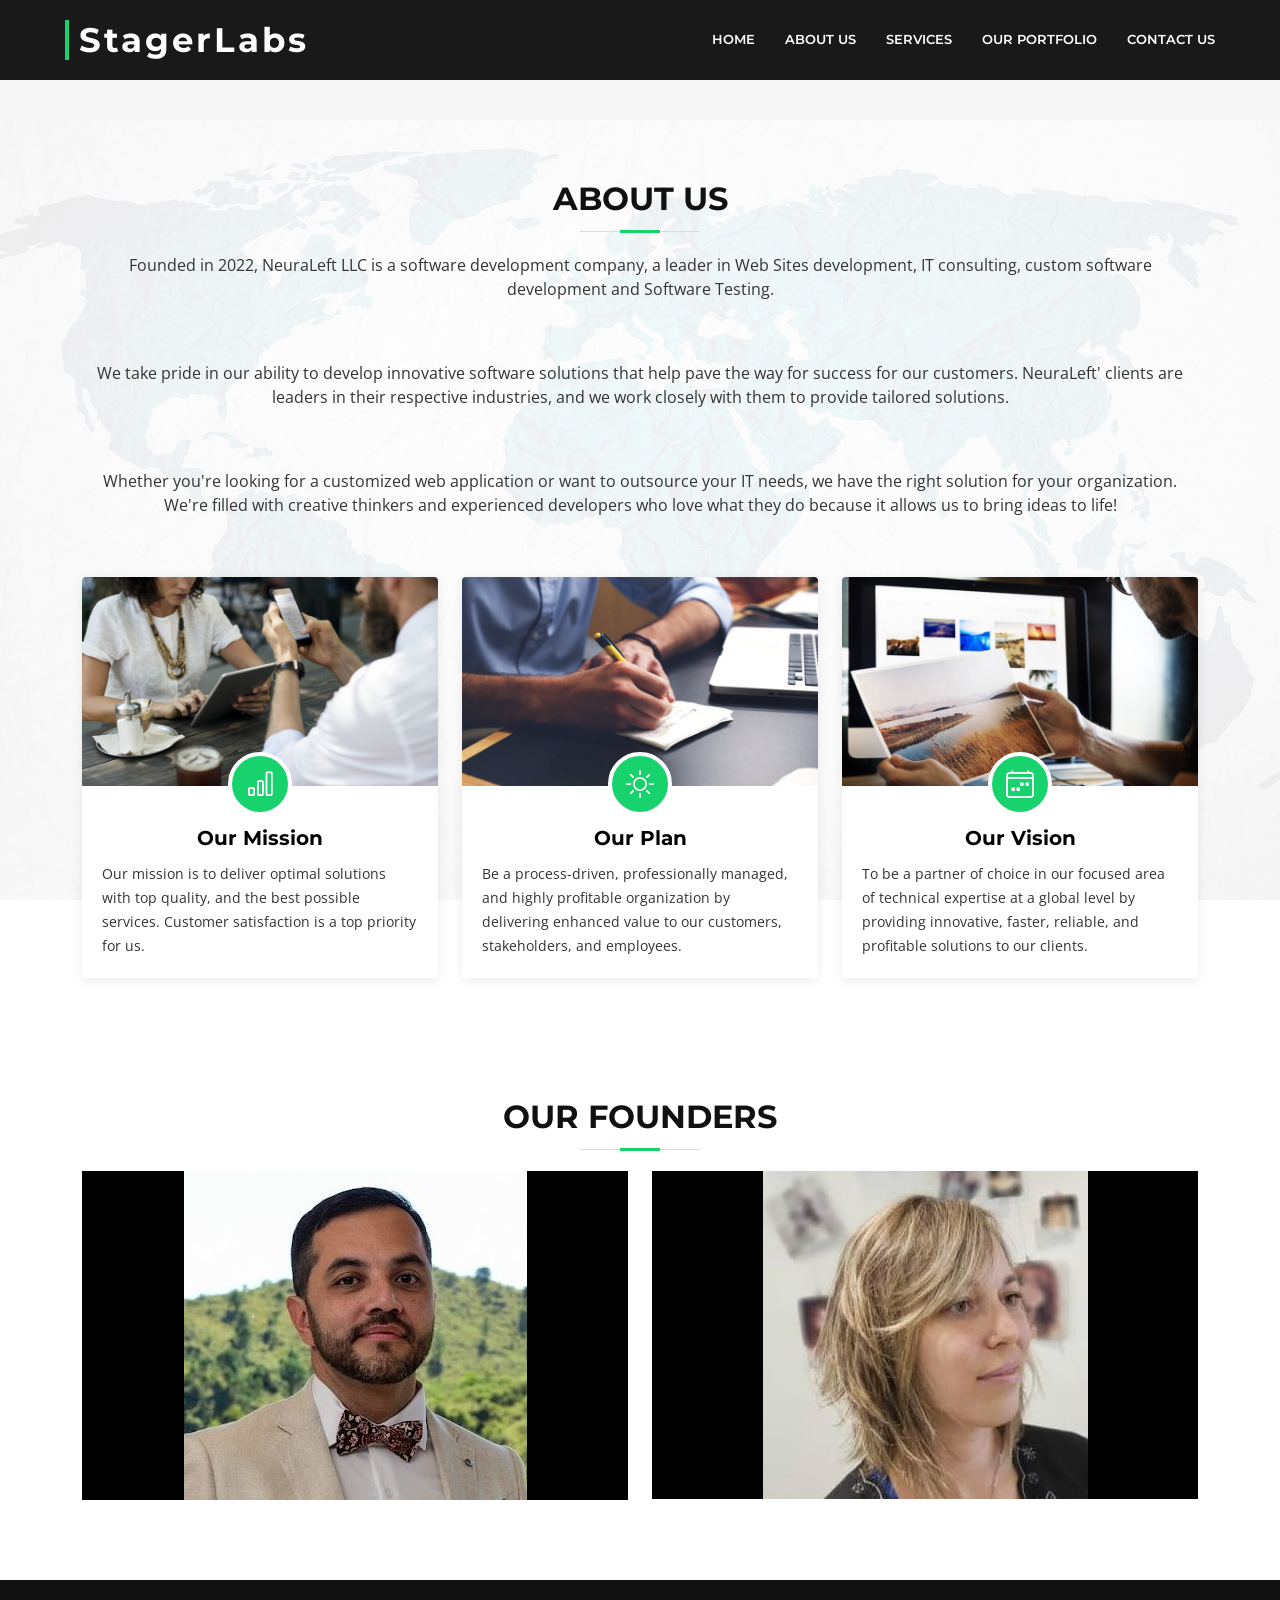
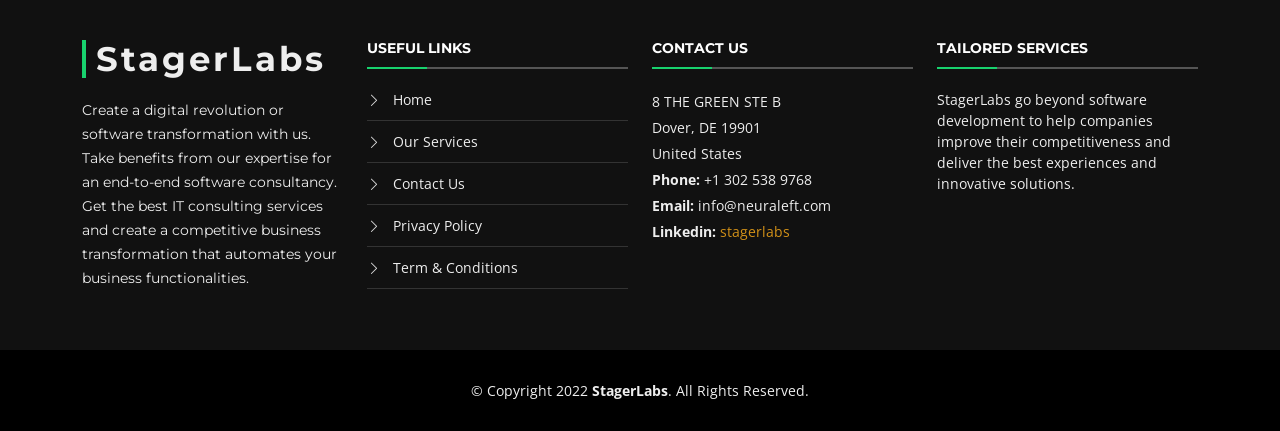
==== commit 4e9d6743: "replace stager per neuraleft" ====
--- a/about-us/index.html
+++ b/about-us/index.html
@@ -47,15 +47,15 @@
 
       <div class="row justify-content-center align-items-center">
         <div class="col-xl-11 d-flex align-items-center justify-content-between">
-          <h1 class="logo"><a href="https://stagerlabs.net/">StagerLabs</a></h1>
+          <h1 class="logo"><a href="https://neuraleft.com/">StagerLabs</a></h1>
 
           <nav id="navbar" class="navbar">
             <ul>
-              <li><a class="nav-link scrollto" href="https://www.stagerlabs.net/">Home</a></li>
-              <li><a class="nav-link scrollto" href="https://www.stagerlabs.net/about-us">About Us</a></li>
-              <li><a class="nav-link scrollto" href="https://www.stagerlabs.net/services">Services</a></li>
-              <li><a class="nav-link scrollto" href="https://www.stagerlabs.net/portfolio">Our Portfolio</a></li>
-              <li><a class="nav-link scrollto" href="https://www.stagerlabs.net/contact-us">Contact Us</a></li>		  
+              <li><a class="nav-link scrollto" href="https://www.neuraleft.com/">Home</a></li>
+              <li><a class="nav-link scrollto" href="https://www.neuraleft.com/about-us">About Us</a></li>
+              <li><a class="nav-link scrollto" href="https://www.neuraleft.com/services">Services</a></li>
+              <li><a class="nav-link scrollto" href="https://www.neuraleft.com/portfolio">Our Portfolio</a></li>
+              <li><a class="nav-link scrollto" href="https://www.neuraleft.com/contact-us">Contact Us</a></li>		  
             </ul>
             <i class="bi bi-list mobile-nav-toggle"></i>
           </nav><!-- .navbar -->
@@ -194,11 +194,11 @@
           <div class="col-lg-3 col-md-6 footer-links">
             <h4>Useful Links</h4>
             <ul>
-              <li><i class="bi bi-chevron-right"></i> <a href="https://www.stagerlabs.net/">Home</a></li>
-              <li><i class="bi bi-chevron-right"></i> <a href="https://www.stagerlabs.net/services">Our Services</a></li>
-              <li><i class="bi bi-chevron-right"></i> <a href="https://www.stagerlabs.net/contact-us">Contact Us</a></li>			  
-              <li><i class="bi bi-chevron-right"></i> <a href="https://www.stagerlabs.net/privacy-policy">Privacy Policy</a></li>
-              <li><i class="bi bi-chevron-right"></i> <a href="https://www.stagerlabs.net/terms-conditions">Term & Conditions</a></li>
+              <li><i class="bi bi-chevron-right"></i> <a href="https://www.neuraleft.com/">Home</a></li>
+              <li><i class="bi bi-chevron-right"></i> <a href="https://www.neuraleft.com/services">Our Services</a></li>
+              <li><i class="bi bi-chevron-right"></i> <a href="https://www.neuraleft.com/contact-us">Contact Us</a></li>			  
+              <li><i class="bi bi-chevron-right"></i> <a href="https://www.neuraleft.com/privacy-policy">Privacy Policy</a></li>
+              <li><i class="bi bi-chevron-right"></i> <a href="https://www.neuraleft.com/terms-conditions">Term & Conditions</a></li>
             </ul>
           </div>
 
@@ -209,7 +209,7 @@
               Dover, DE 19901<br>
               United States <br>
               <strong>Phone:</strong> +1 302 538 9768<br>
-              <strong>Email:</strong> info@stagerlabs.net<br>
+              <strong>Email:</strong> info@neuraleft.com<br>
               <strong>Linkedin:</strong> <a href="https://linkedin.com/company/stagerlabs">stagerlabs</a><br>
             </p>
 
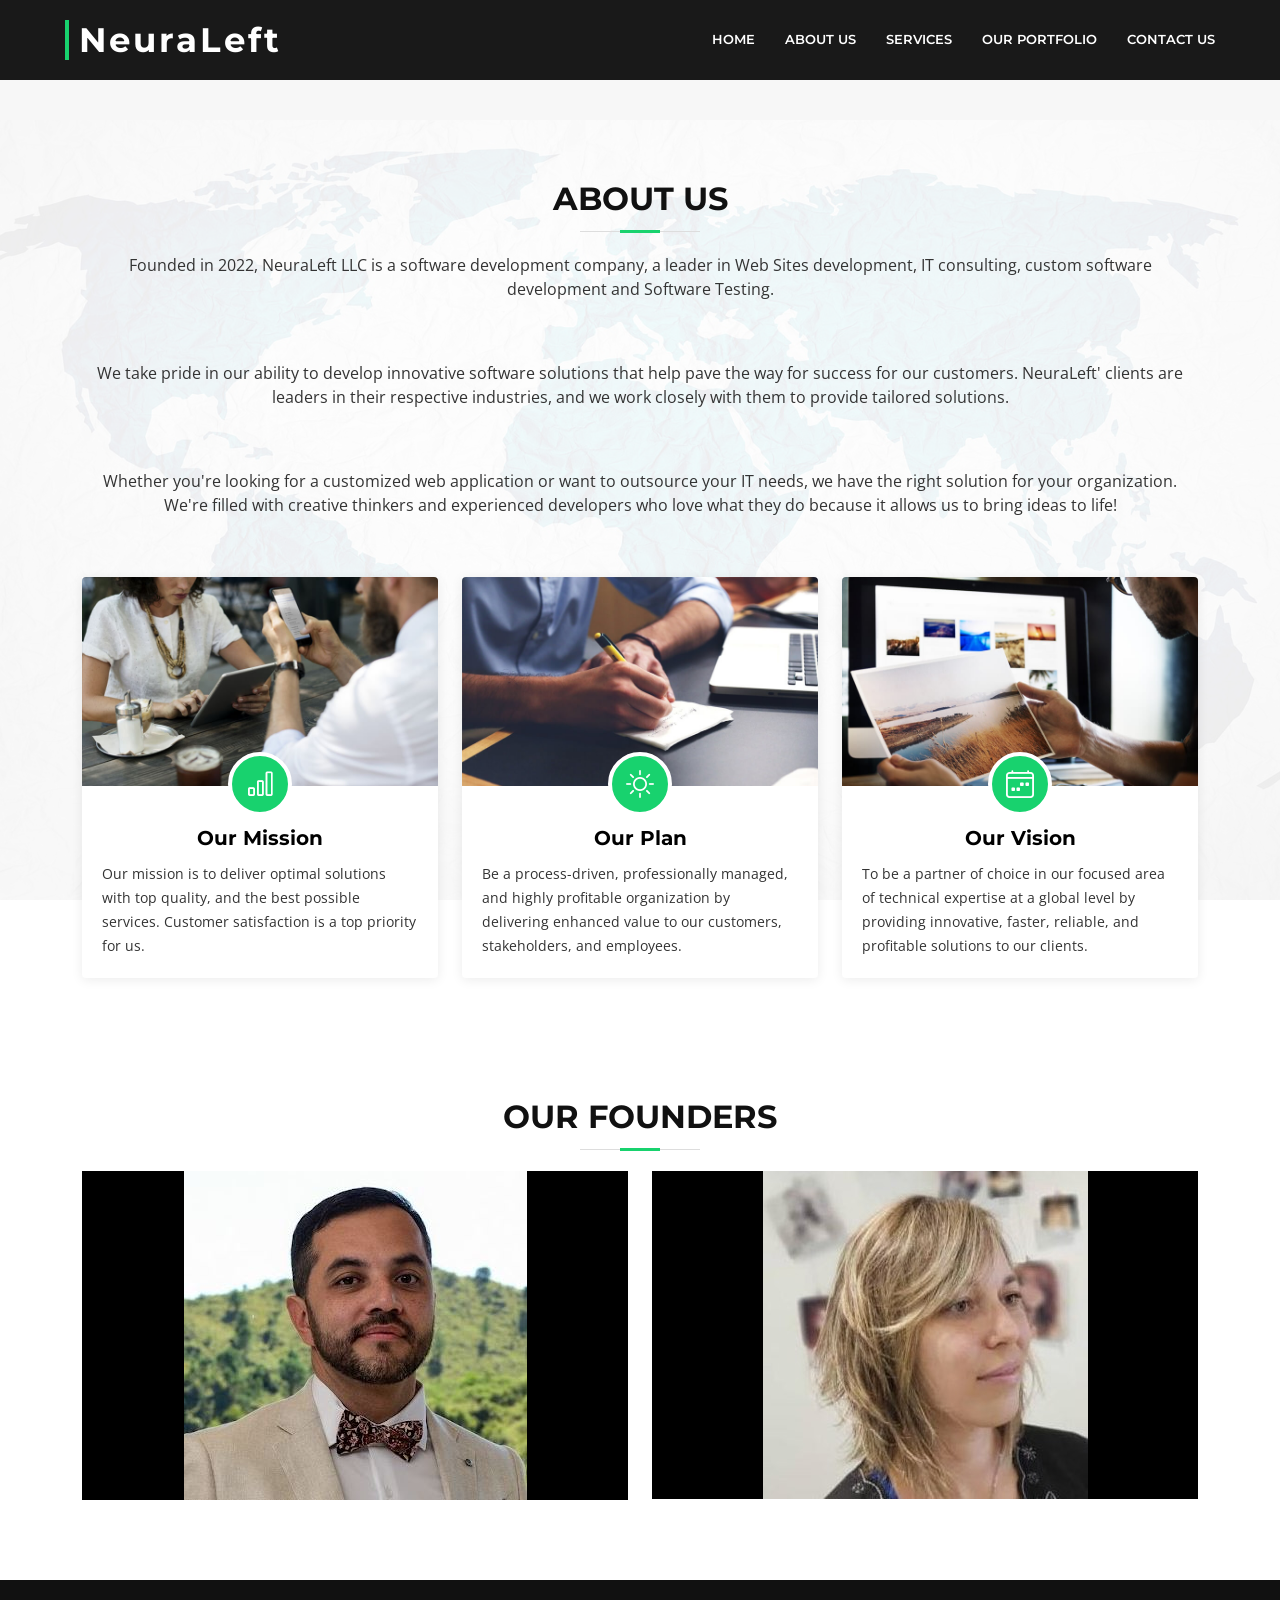
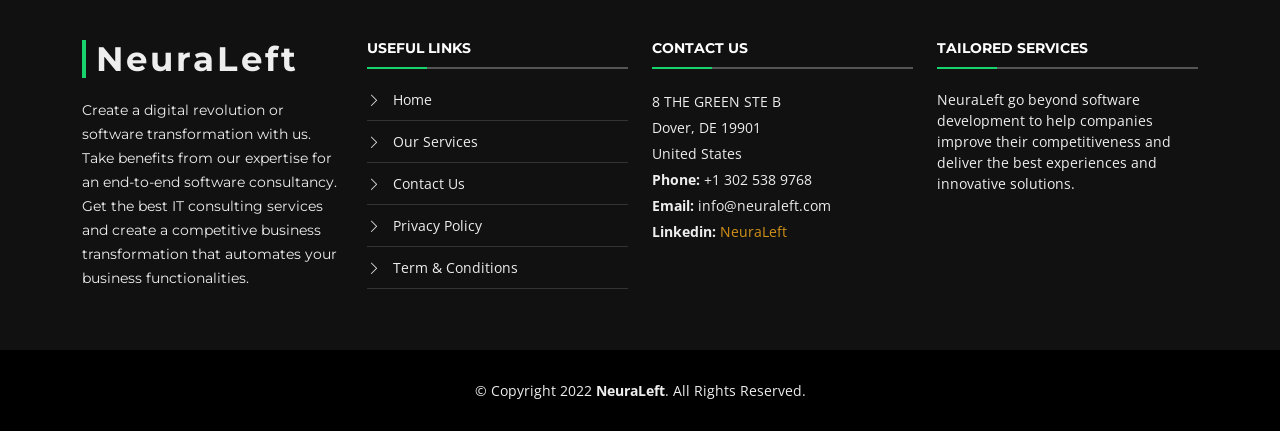
==== commit 72ecb8ce: "some changes" ====
--- a/about-us/index.html
+++ b/about-us/index.html
@@ -5,7 +5,7 @@
   <meta charset="utf-8">
   <meta content="width=device-width, initial-scale=1.0" name="viewport">
 
-  <title>StagerLabs LLC</title>
+  <title>NeuraLeft LLC</title>
   <meta content="" name="description">
   <meta content="" name="keywords">
 
@@ -47,7 +47,7 @@
 
       <div class="row justify-content-center align-items-center">
         <div class="col-xl-11 d-flex align-items-center justify-content-between">
-          <h1 class="logo"><a href="https://neuraleft.com/">StagerLabs</a></h1>
+          <h1 class="logo"><a href="https://neuraleft.com/">NeuraLeft</a></h1>
 
           <nav id="navbar" class="navbar">
             <ul>
@@ -187,7 +187,7 @@
         <div class="row">
 
           <div class="col-lg-3 col-md-6 footer-info">
-            <h3>StagerLabs</h3>
+            <h3>NeuraLeft</h3>
             <p>Create a digital revolution or software transformation with us. Take benefits from our expertise for an end-to-end software consultancy. Get the best IT consulting services and create a competitive business transformation that automates your business functionalities.</p>
           </div>
 
@@ -210,14 +210,14 @@
               United States <br>
               <strong>Phone:</strong> +1 302 538 9768<br>
               <strong>Email:</strong> info@neuraleft.com<br>
-              <strong>Linkedin:</strong> <a href="https://linkedin.com/company/stagerlabs">stagerlabs</a><br>
+              <strong>Linkedin:</strong> <a href="https://linkedin.com/company/NeuraLeft">NeuraLeft</a><br>
             </p>
 
           </div>
 
           <div class="col-lg-3 col-md-6 footer-newsletter">
             <h4>Tailored services</h4>
-            <p>StagerLabs go beyond software development to help companies improve their competitiveness and deliver the best experiences and innovative solutions. </p>
+            <p>NeuraLeft go beyond software development to help companies improve their competitiveness and deliver the best experiences and innovative solutions. </p>
           </div>
 
         </div>
@@ -226,7 +226,7 @@
 
     <div class="container">
       <div class="copyright">
-        &copy; Copyright 2022 <strong>StagerLabs</strong>. All Rights Reserved.
+        &copy; Copyright 2022 <strong>NeuraLeft</strong>. All Rights Reserved.
       </div>
     </div>
   </footer><!-- End Footer -->
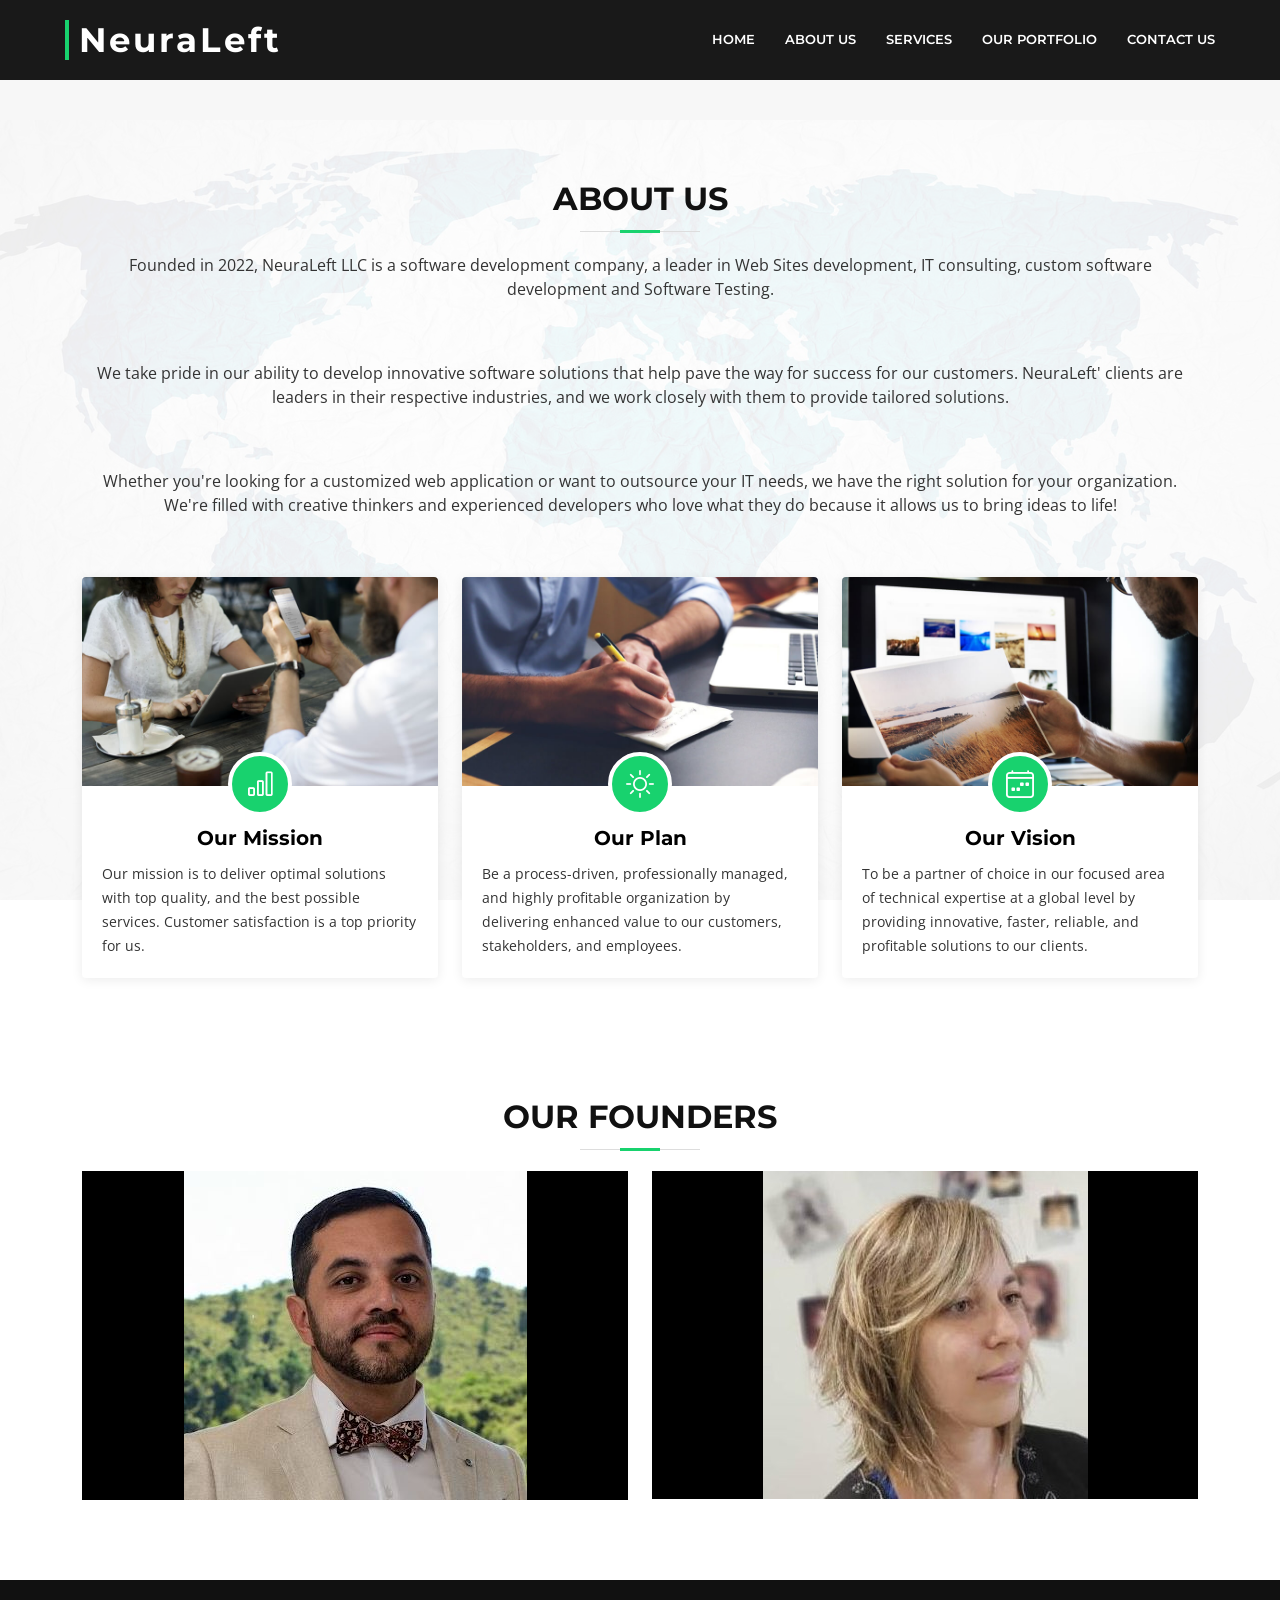
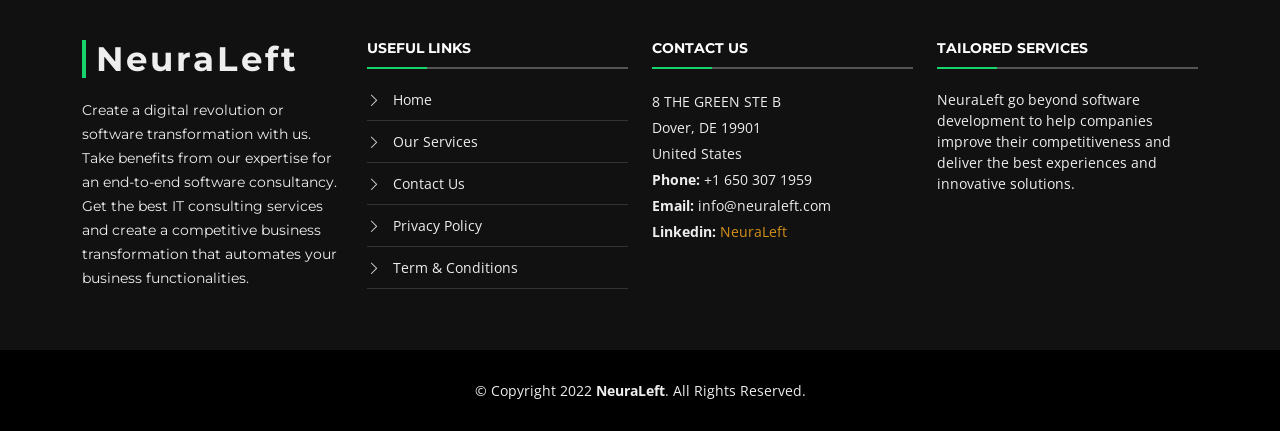
==== commit daf653c6: "phone num" ====
--- a/about-us/index.html
+++ b/about-us/index.html
@@ -28,7 +28,7 @@
   <link href="assets/css/style.css" rel="stylesheet">
   
 	<!-- Global site tag (gtag.js) - Google Analytics -->
-	<script async src="https://www.googletagmanager.com/gtag/js?id=G-P2Z96GZ2QM"></script>
+	<script async src="https://googletagmanager.com/gtag/js?id=G-P2Z96GZ2QM"></script>
 	<script>
 	  window.dataLayer = window.dataLayer || [];
 	  function gtag(){dataLayer.push(arguments);}
@@ -51,11 +51,11 @@
 
           <nav id="navbar" class="navbar">
             <ul>
-              <li><a class="nav-link scrollto" href="https://www.neuraleft.com/">Home</a></li>
-              <li><a class="nav-link scrollto" href="https://www.neuraleft.com/about-us">About Us</a></li>
-              <li><a class="nav-link scrollto" href="https://www.neuraleft.com/services">Services</a></li>
-              <li><a class="nav-link scrollto" href="https://www.neuraleft.com/portfolio">Our Portfolio</a></li>
-              <li><a class="nav-link scrollto" href="https://www.neuraleft.com/contact-us">Contact Us</a></li>		  
+              <li><a class="nav-link scrollto" href="https://neuraleft.com/">Home</a></li>
+              <li><a class="nav-link scrollto" href="https://neuraleft.com/about-us">About Us</a></li>
+              <li><a class="nav-link scrollto" href="https://neuraleft.com/services">Services</a></li>
+              <li><a class="nav-link scrollto" href="https://neuraleft.com/portfolio">Our Portfolio</a></li>
+              <li><a class="nav-link scrollto" href="https://neuraleft.com/contact-us">Contact Us</a></li>		  
             </ul>
             <i class="bi bi-list mobile-nav-toggle"></i>
           </nav><!-- .navbar -->
@@ -147,12 +147,10 @@
               <img src="assets/img/team-1.jpg" class="img-fluid" alt="">
               <div class="member-info">
                 <div class="member-info-content">
-                  <h4>Marcos Oviedo</h4>
+                  <h4>Martin Ferreyra</h4>
                   <span>CEO & CTO</span>
                   <div class="social">
-                    <a href="https://twitter.com/marcosd4h"><i class="bi bi-twitter"></i></a>
-                    <a href="https://github.com/marcosd4h/"><i class="bi bi-github"></i></a>
-                    <a href="https://www.linkedin.com/in/marcosoviedo/"><i class="bi bi-linkedin"></i></a>
+                    <a href="https://linkedin.com/in/martinferreyra/"><i class="bi bi-linkedin"></i></a>
                   </div>
                 </div>
               </div>
@@ -167,7 +165,7 @@
                   <h4>Belen Perez Herrera</h4>
                   <span>RRHH</span>
                   <div class="social">
-                     <a href="https://www.linkedin.com/in/belen-perez-herrera-75100838/"><i class="bi bi-linkedin"></i></a>
+                     <a href="https://linkedin.com/in/belen-perez-herrera-75100838/"><i class="bi bi-linkedin"></i></a>
                   </div>
                 </div>
               </div>
@@ -194,11 +192,11 @@
           <div class="col-lg-3 col-md-6 footer-links">
             <h4>Useful Links</h4>
             <ul>
-              <li><i class="bi bi-chevron-right"></i> <a href="https://www.neuraleft.com/">Home</a></li>
-              <li><i class="bi bi-chevron-right"></i> <a href="https://www.neuraleft.com/services">Our Services</a></li>
-              <li><i class="bi bi-chevron-right"></i> <a href="https://www.neuraleft.com/contact-us">Contact Us</a></li>			  
-              <li><i class="bi bi-chevron-right"></i> <a href="https://www.neuraleft.com/privacy-policy">Privacy Policy</a></li>
-              <li><i class="bi bi-chevron-right"></i> <a href="https://www.neuraleft.com/terms-conditions">Term & Conditions</a></li>
+              <li><i class="bi bi-chevron-right"></i> <a href="https://neuraleft.com/">Home</a></li>
+              <li><i class="bi bi-chevron-right"></i> <a href="https://neuraleft.com/services">Our Services</a></li>
+              <li><i class="bi bi-chevron-right"></i> <a href="https://neuraleft.com/contact-us">Contact Us</a></li>			  
+              <li><i class="bi bi-chevron-right"></i> <a href="https://neuraleft.com/privacy-policy">Privacy Policy</a></li>
+              <li><i class="bi bi-chevron-right"></i> <a href="https://neuraleft.com/terms-conditions">Term & Conditions</a></li>
             </ul>
           </div>
 
@@ -208,7 +206,7 @@
               8 THE GREEN STE B <br>
               Dover, DE 19901<br>
               United States <br>
-              <strong>Phone:</strong> +1 302 538 9768<br>
+              <strong>Phone:</strong> +1 650 307 1959<br>
               <strong>Email:</strong> info@neuraleft.com<br>
               <strong>Linkedin:</strong> <a href="https://linkedin.com/company/NeuraLeft">NeuraLeft</a><br>
             </p>
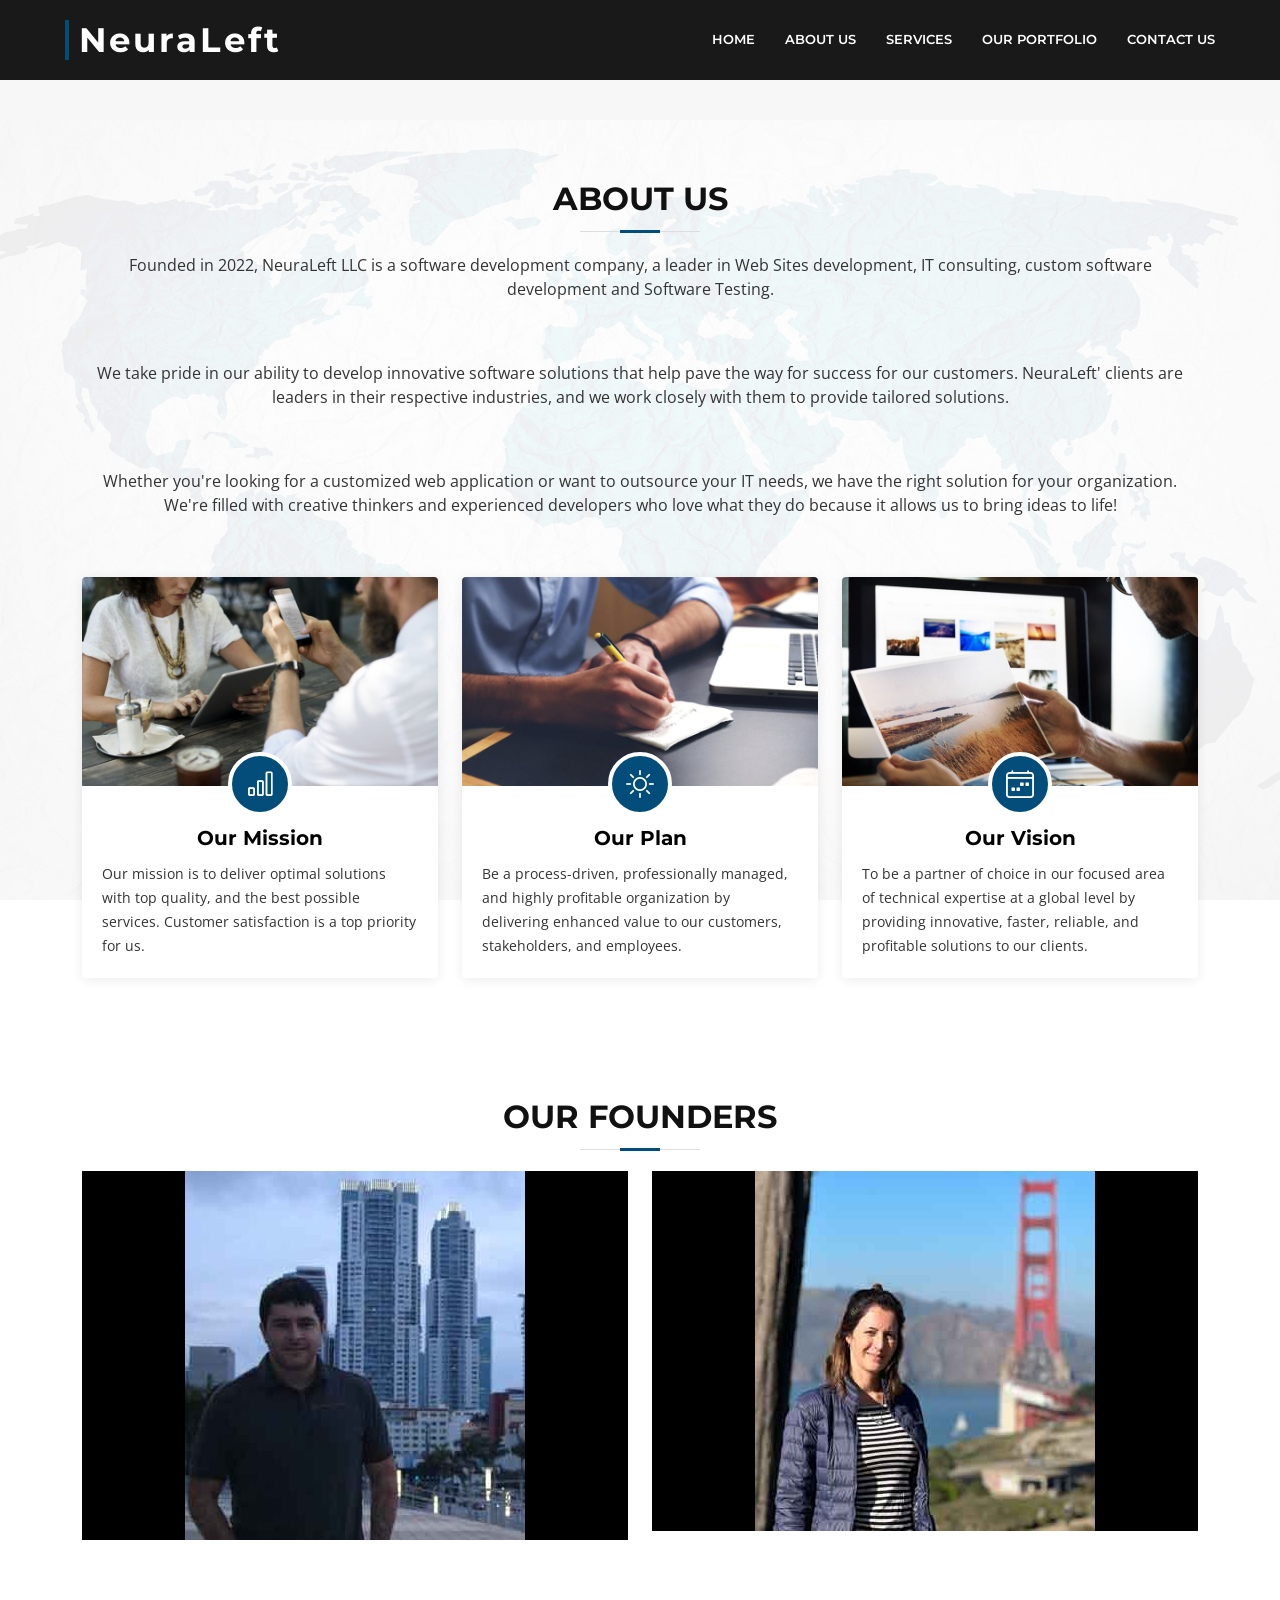
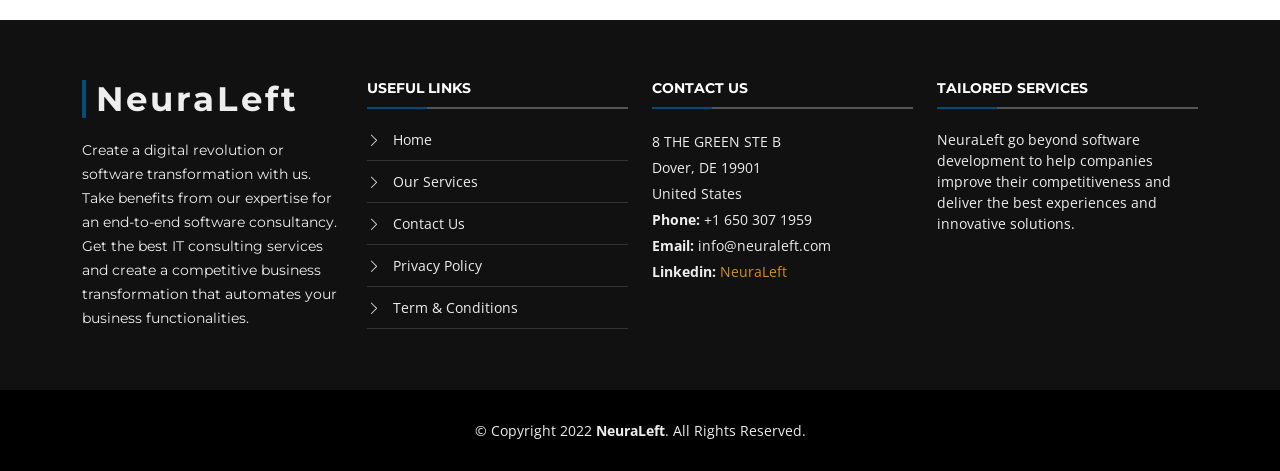
==== commit 92102aae: "change social profiles" ====
--- a/about-us/index.html
+++ b/about-us/index.html
@@ -162,10 +162,10 @@
               <img src="assets/img/team-2.jpg" class="img-fluid" alt="">
               <div class="member-info">
                 <div class="member-info-content">
-                  <h4>Belen Perez Herrera</h4>
-                  <span>RRHH</span>
+                  <h4>Silene Tulian</h4>
+                  <span>Marketing</span>
                   <div class="social">
-                     <a href="https://linkedin.com/in/belen-perez-herrera-75100838/"><i class="bi bi-linkedin"></i></a>
+                     <a href="https://www.linkedin.com/in/silene-tulian/"><i class="bi bi-linkedin"></i></a>
                   </div>
                 </div>
               </div>
--- a/about-us/assets/css/style.css
+++ b/about-us/assets/css/style.css
@@ -48,7 +48,7 @@
   right: 15px;
   bottom: 15px;
   z-index: 996;
-  background: #18d26e;
+  background: #034d7a;
   width: 40px;
   height: 40px;
   border-radius: 50px;
@@ -86,7 +86,7 @@
   top: calc(50% - 30px);
   left: calc(50% - 30px);
   border: 6px solid #f2f2f2;
-  border-top: 6px solid #18d26e;
+  border-top: 6px solid #034d7a;
   border-radius: 50%;
   width: 60px;
   height: 60px;
@@ -135,7 +135,7 @@
   font-weight: 700;
   letter-spacing: 3px;
   padding-left: 10px;
-  border-left: 4px solid #18d26e;
+  border-left: 4px solid #034d7a;
 }
 #header .logo a {
   color: #fff;
@@ -187,7 +187,7 @@
   margin-left: 5px;
 }
 .navbar a:hover, .navbar .active, .navbar .active:focus, .navbar li:hover > a {
-  color: #18d26e;
+  color: #034d7a;
 }
 .navbar .dropdown ul {
   display: block;
@@ -215,7 +215,7 @@
   font-size: 12px;
 }
 .navbar .dropdown ul a:hover, .navbar .dropdown ul .active:hover, .navbar .dropdown ul li:hover > a {
-  color: #18d26e;
+  color: #034d7a;
 }
 .navbar .dropdown:hover > ul {
   opacity: 1;
@@ -297,7 +297,7 @@
   color: #333333;
 }
 .navbar-mobile a:hover, .navbar-mobile .active, .navbar-mobile li:hover > a {
-  color: #18d26e;
+  color: #034d7a;
 }
 .navbar-mobile .getstarted, .navbar-mobile .getstarted:focus {
   margin: 15px;
@@ -323,7 +323,7 @@
   font-size: 12px;
 }
 .navbar-mobile .dropdown ul a:hover, .navbar-mobile .dropdown ul .active:hover, .navbar-mobile .dropdown ul li:hover > a {
-  color: #18d26e;
+  color: #034d7a;
 }
 .navbar-mobile .dropdown > .dropdown-active {
   display: block;
@@ -445,11 +445,11 @@
   transition: 0.5s;
   margin: 10px;
   color: #fff;
-  background: #18d26e;
+  background: #034d7a;
 }
 #hero .btn-get-started:hover {
   background: #fff;
-  color: #18d26e;
+  color: #034d7a;
 }
 
 /*--------------------------------------------------------------
@@ -486,7 +486,7 @@
   display: block;
   width: 40px;
   height: 3px;
-  background: #18d26e;
+  background: #034d7a;
   bottom: 0;
   left: calc(50% - 20px);
 }
@@ -557,7 +557,7 @@
   background-image: linear-gradient(0deg, #000000 0%, #242323 50%, #000000 100%);
 }
 #featured-services i {
-  color: #18d26e;
+  color: #034d7a;
   font-size: 48px;
   display: inline-block;
   line-height: 1;
@@ -571,7 +571,7 @@
   color: #fff;
 }
 #featured-services h4 a:hover {
-  color: #18d26e;
+  color: #034d7a;
 }
 #featured-services p {
   font-size: 14px;
@@ -619,7 +619,7 @@
   height: 64px;
   text-align: center;
   position: absolute;
-  background-color: #18d26e;
+  background-color: #034d7a;
   border-radius: 50%;
   border: 4px solid #fff;
   left: calc(50% - 32px);
@@ -639,7 +639,7 @@
   background-color: #fff;
 }
 #about .about-col:hover i {
-  color: #18d26e;
+  color: #034d7a;
 }
 #about .about-col h2 {
   color: #000;
@@ -653,7 +653,7 @@
   color: #000;
 }
 #about .about-col h2 a:hover {
-  color: #18d26e;
+  color: #034d7a;
 }
 #about .about-col p {
   font-size: 14px;
@@ -677,7 +677,7 @@
   float: left;
 }
 #services .icon i {
-  color: #18d26e;
+  color: #034d7a;
   font-size: 36px;
   line-height: 0;
   transition: 0.5s;
@@ -692,7 +692,7 @@
   color: #111;
 }
 #services .box:hover .title a {
-  color: #18d26e;
+  color: #034d7a;
 }
 #services .description {
   font-size: 14px;
@@ -731,8 +731,8 @@
   color: #fff;
 }
 #call-to-action .cta-btn:hover {
-  background: #18d26e;
-  border: 2px solid #18d26e;
+  background: #034d7a;
+  border: 2px solid #034d7a;
 }
 
 /* Call To Action Section
@@ -790,7 +790,7 @@
   font-weight: bold;
   font-size: 48px;
   display: block;
-  color: #18d26e;
+  color: #034d7a;
 }
 #facts .counters p {
   padding: 0;
@@ -830,7 +830,7 @@
   transition: all 0.3s ease-in-out;
 }
 #portfolio #portfolio-flters li:hover, #portfolio #portfolio-flters li.filter-active {
-  background: #18d26e;
+  background: #034d7a;
   color: #fff;
 }
 #portfolio #portfolio-flters li:last-child {
@@ -880,7 +880,7 @@
   line-height: 0;
 }
 #portfolio .portfolio-item figure .link-preview:hover, #portfolio .portfolio-item figure .link-details:hover {
-  background: #18d26e;
+  background: #034d7a;
 }
 #portfolio .portfolio-item figure .link-preview:hover i, #portfolio .portfolio-item figure .link-details:hover i {
   color: #fff;
@@ -919,7 +919,7 @@
   color: #333;
 }
 #portfolio .portfolio-item .portfolio-info h4 a:hover {
-  color: #18d26e;
+  color: #034d7a;
 }
 #portfolio .portfolio-item .portfolio-info p {
   padding: 0;
@@ -948,10 +948,10 @@
   height: 12px;
   background-color: #fff;
   opacity: 1;
-  border: 1px solid #18d26e;
+  border: 1px solid #034d7a;
 }
 .portfolio-details .portfolio-details-slider .swiper-pagination .swiper-pagination-bullet-active {
-  background-color: #18d26e;
+  background-color: #034d7a;
 }
 .portfolio-details .portfolio-info {
   padding: 30px;
@@ -1005,10 +1005,10 @@
   height: 12px;
   background-color: #fff;
   opacity: 1;
-  border: 1px solid #18d26e;
+  border: 1px solid #034d7a;
 }
 #clients .swiper-pagination .swiper-pagination-bullet-active {
-  background-color: #18d26e;
+  background-color: #034d7a;
 }
 
 /* Testimonials Section
@@ -1073,10 +1073,10 @@
   height: 12px;
   background-color: #fff;
   opacity: 1;
-  border: 1px solid #18d26e;
+  border: 1px solid #034d7a;
 }
 #testimonials .swiper-pagination .swiper-pagination-bullet-active {
-  background-color: #18d26e;
+  background-color: #034d7a;
 }
 
 /* Team Section
@@ -1136,7 +1136,7 @@
   color: #fff;
 }
 #team .member .social a:hover {
-  color: #18d26e;
+  color: #034d7a;
 }
 #team .member .social i {
   font-size: 18px;
@@ -1156,7 +1156,7 @@
   font-size: 48px;
   display: inline-block;
   margin-bottom: 10px;
-  color: #18d26e;
+  color: #034d7a;
 }
 #contact .contact-info address, #contact .contact-info p {
   margin-bottom: 0;
@@ -1173,7 +1173,7 @@
   color: #000;
 }
 #contact .contact-info a:hover {
-  color: #18d26e;
+  color: #034d7a;
 }
 #contact .contact-address, #contact .contact-phone, #contact .contact-email {
   margin-bottom: 20px;
@@ -1208,7 +1208,7 @@
 #contact .php-email-form .sent-message {
   display: none;
   color: #fff;
-  background: #18d26e;
+  background: #034d7a;
   text-align: center;
   padding: 15px;
   font-weight: 600;
@@ -1226,7 +1226,7 @@
   width: 24px;
   height: 24px;
   margin: 0 10px -6px 0;
-  border: 3px solid #18d26e;
+  border: 3px solid #034d7a;
   border-top-color: #eee;
   -webkit-animation: animate-loading 1s linear infinite;
   animation: animate-loading 1s linear infinite;
@@ -1241,10 +1241,10 @@
   font-size: 15px;
 }
 #contact .php-email-form input::focus, #contact .php-email-form textarea::focus {
-  background-color: #18d26e;
+  background-color: #034d7a;
 }
 #contact .php-email-form button[type=submit] {
-  background: #18d26e;
+  background: #034d7a;
   border: 0;
   padding: 10px 30px;
   color: #fff;
@@ -1298,11 +1298,11 @@
   transition: 0.3s;
 }
 .blog .entry .entry-title a:hover {
-  color: #18d26e;
+  color: #034d7a;
 }
 .blog .entry .entry-meta {
   margin-bottom: 15px;
-  color: #18d26e;
+  color: #034d7a;
 }
 .blog .entry .entry-meta ul {
   display: flex;
@@ -1341,10 +1341,10 @@
   transition: 0.3s;
   font-size: 14px;
   border-radius: 50px;
-  border: 2px solid #18d26e;
+  border: 2px solid #034d7a;
 }
 .blog .entry .entry-content .read-more a:hover {
-  background: #18d26e;
+  background: #034d7a;
   color: #fff;
 }
 .blog .entry .entry-content h3 {
@@ -1375,7 +1375,7 @@
   top: 0;
   bottom: 0;
   width: 3px;
-  background-color: #18d26e;
+  background-color: #034d7a;
   margin-top: 20px;
   margin-bottom: 20px;
 }
@@ -1384,7 +1384,7 @@
   border-top: 1px solid #e6e6e6;
 }
 .blog .entry .entry-footer i {
-  color: #18d26e;
+  color: #034d7a;
   display: inline;
 }
 .blog .entry .entry-footer a {
@@ -1392,7 +1392,7 @@
   transition: 0.3s;
 }
 .blog .entry .entry-footer a:hover {
-  color: #18d26e;
+  color: #034d7a;
 }
 .blog .entry .entry-footer .cats {
   list-style: none;
@@ -1451,7 +1451,7 @@
   transition: 0.3s;
 }
 .blog .blog-author .social-links a:hover {
-  color: #18d26e;
+  color: #034d7a;
 }
 .blog .blog-author p {
   font-style: italic;
@@ -1487,7 +1487,7 @@
 }
 .blog .blog-comments .comment h5 .reply {
   padding-left: 10px;
-  color: #18d26e;
+  color: #034d7a;
 }
 .blog .blog-comments .comment h5 .reply i {
   font-size: 20px;
@@ -1538,13 +1538,13 @@
   border-radius: 50px;
   padding: 10px 30px;
   border: 0;
-  background-color: #18d26e;
+  background-color: #034d7a;
 }
 .blog .blog-comments .reply-form .btn-primary:hover {
   background-color: #1ee57a;
 }
 .blog .blog-pagination {
-  color: #18d26e;
+  color: #034d7a;
 }
 .blog .blog-pagination ul {
   display: flex;
@@ -1557,7 +1557,7 @@
   transition: 0.3s;
 }
 .blog .blog-pagination li a {
-  color: #18d26e;
+  color: #034d7a;
   padding: 6px 20px;
   display: flex;
   align-items: center;
@@ -1566,7 +1566,7 @@
   font-weight: bold;
 }
 .blog .blog-pagination li.active, .blog .blog-pagination li:hover {
-  background: #18d26e;
+  background: #034d7a;
   border-radius: 50px;
 }
 .blog .blog-pagination li.active a, .blog .blog-pagination li:hover a {
@@ -1615,7 +1615,7 @@
   font-size: 16px;
   padding: 0 30px;
   margin: -1px;
-  background: #18d26e;
+  background: #034d7a;
   color: #fff;
   transition: 0.3s;
   line-height: 0;
@@ -1639,7 +1639,7 @@
   transition: 0.3s;
 }
 .blog .sidebar .categories ul a:hover {
-  color: #18d26e;
+  color: #034d7a;
 }
 .blog .sidebar .categories ul a span {
   padding-left: 5px;
@@ -1663,7 +1663,7 @@
   transition: 0.3s;
 }
 .blog .sidebar .recent-posts h4 a:hover {
-  color: #18d26e;
+  color: #034d7a;
 }
 .blog .sidebar .recent-posts time {
   display: block;
@@ -1687,14 +1687,14 @@
   font-size: 14px;
   padding: 6px 20px;
   margin: 0 6px 8px 0;
-  border: 1px solid #18d26e;
+  border: 1px solid #034d7a;
   display: inline-block;
   border-radius: 50px;
   transition: 0.3s;
 }
 .blog .sidebar .tags ul a:hover {
   color: #fff;
-  background: #18d26e;
+  background: #034d7a;
 }
 .blog .sidebar .tags ul a span {
   padding-left: 5px;
@@ -1726,7 +1726,7 @@
   font-family: "Montserrat", sans-serif;
   font-weight: 700;
   letter-spacing: 3px;
-  border-left: 4px solid #18d26e;
+  border-left: 4px solid #034d7a;
 }
 #footer .footer-top .footer-info p {
   font-size: 14px;
@@ -1754,7 +1754,7 @@
   font-size: 16px;
 }
 #footer .footer-top .social-links a:hover {
-  background: #18d26e;
+  background: #034d7a;
   color: #fff;
 }
 #footer .footer-top h4 {
@@ -1777,7 +1777,7 @@
   background: #555;
 }
 #footer .footer-top h4::after {
-  background: #18d26e;
+  background: #034d7a;
   width: 60px;
 }
 #footer .footer-top .footer-links {
@@ -1803,7 +1803,7 @@
   color: #eee;
 }
 #footer .footer-top .footer-links ul a:hover {
-  color: #18d26e;
+  color: #034d7a;
 }
 #footer .footer-top .footer-contact {
   margin-bottom: 30px;
@@ -1820,7 +1820,7 @@
   width: 65%;
 }
 #footer .footer-top .footer-newsletter input[type=submit] {
-  background: #18d26e;
+  background: #034d7a;
   border: 0;
   width: 35%;
   padding: 6px 0;
